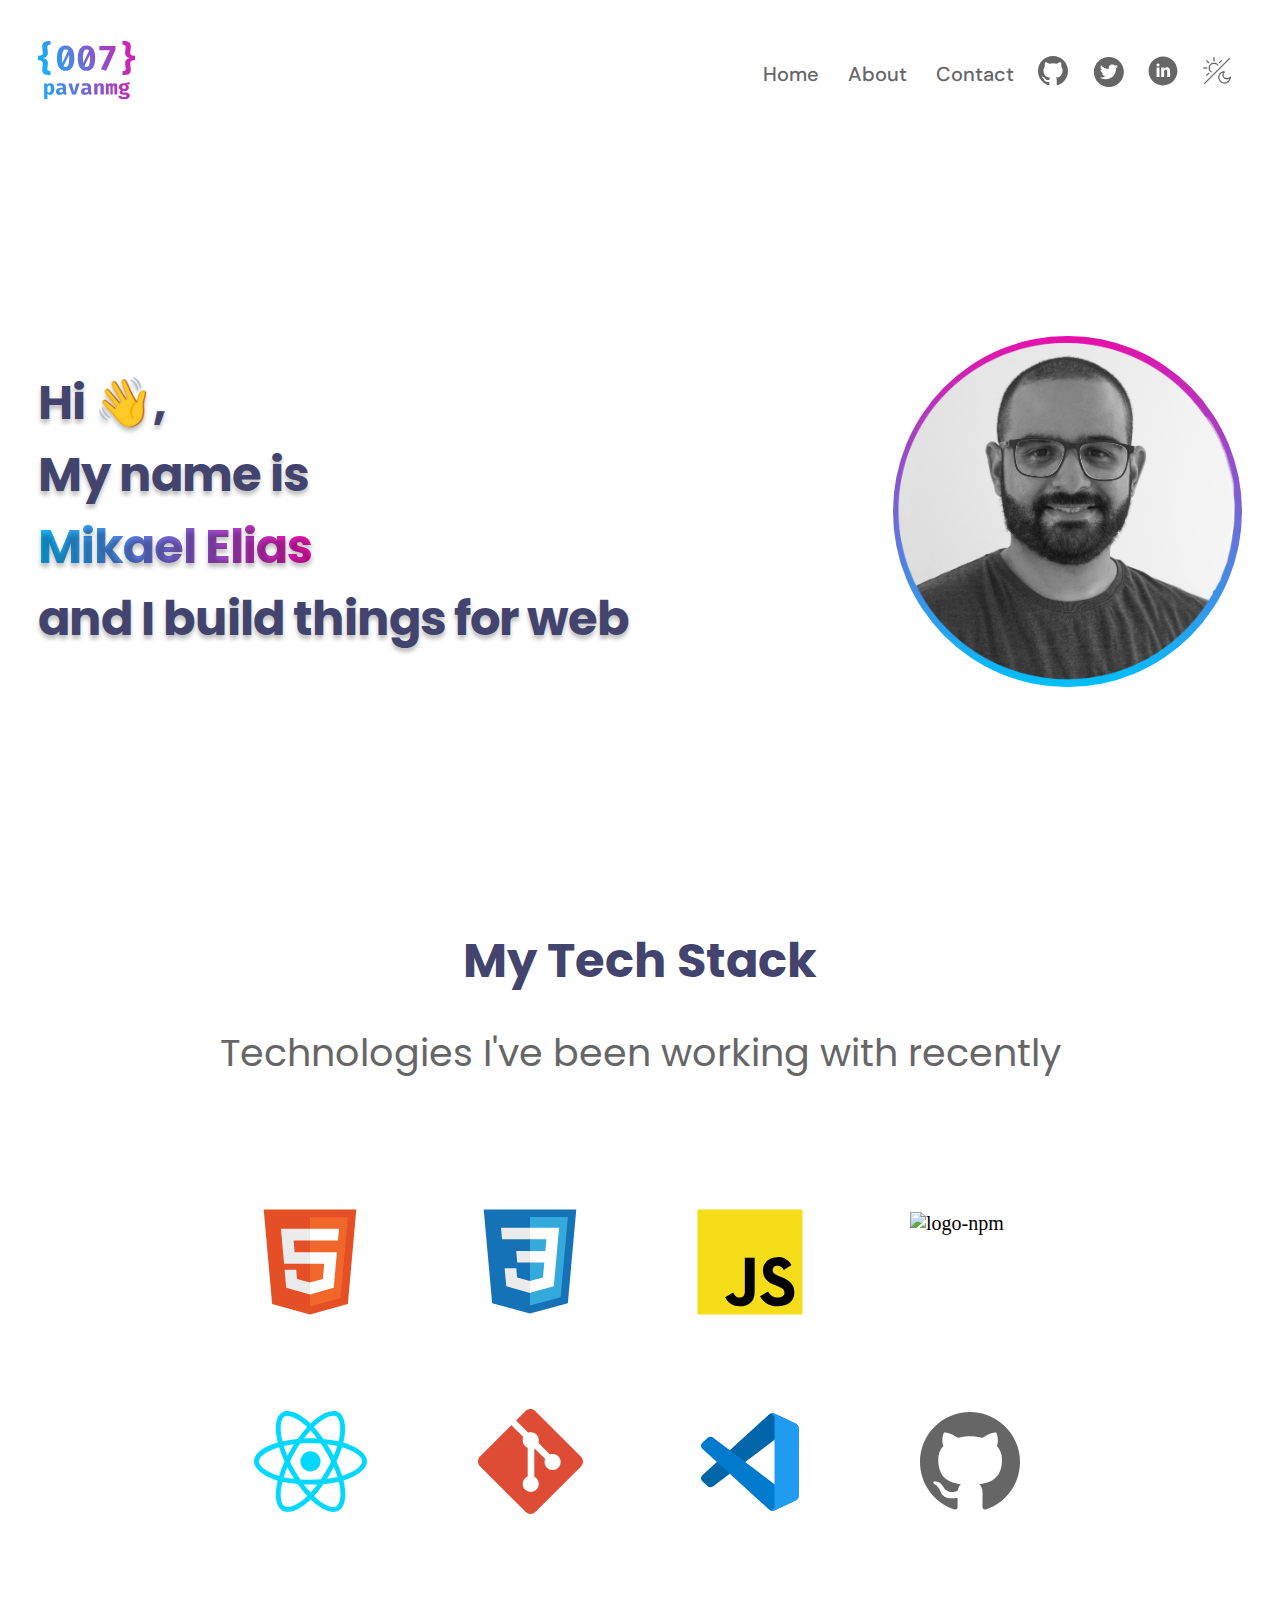
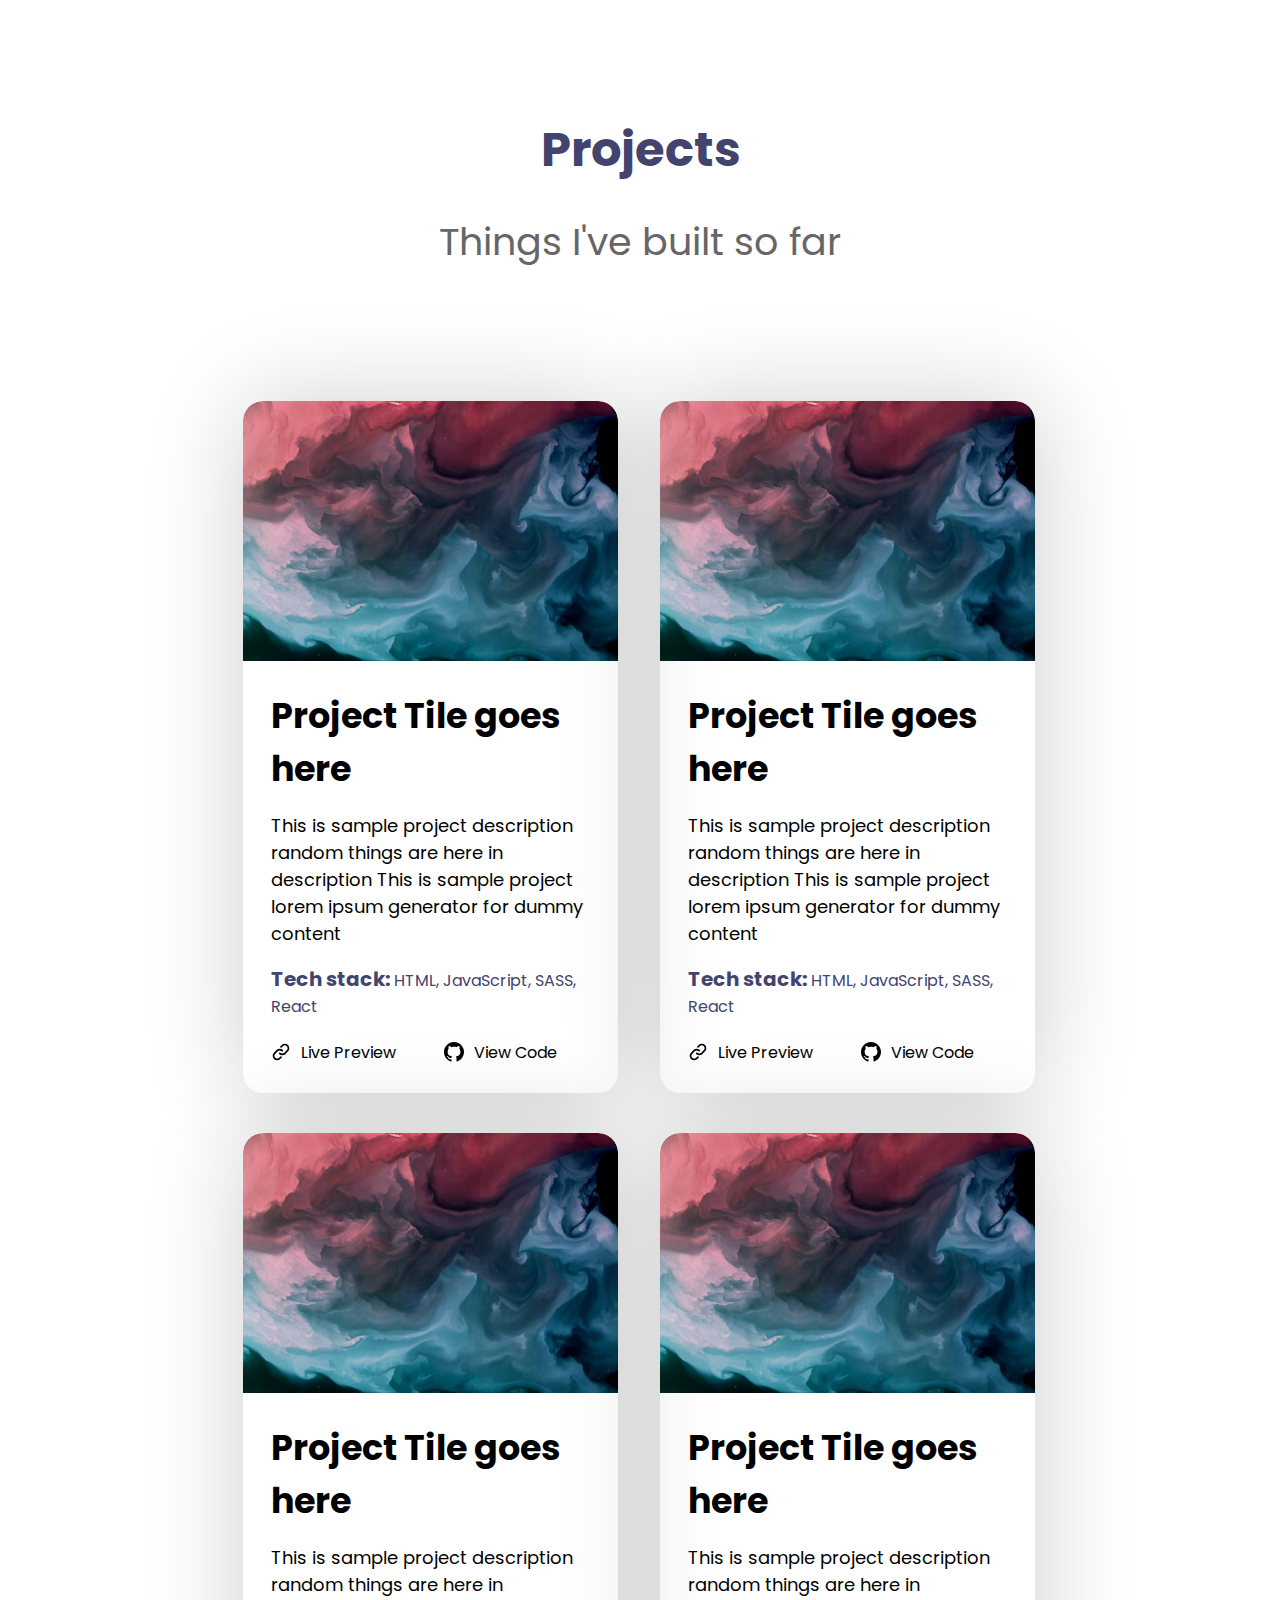
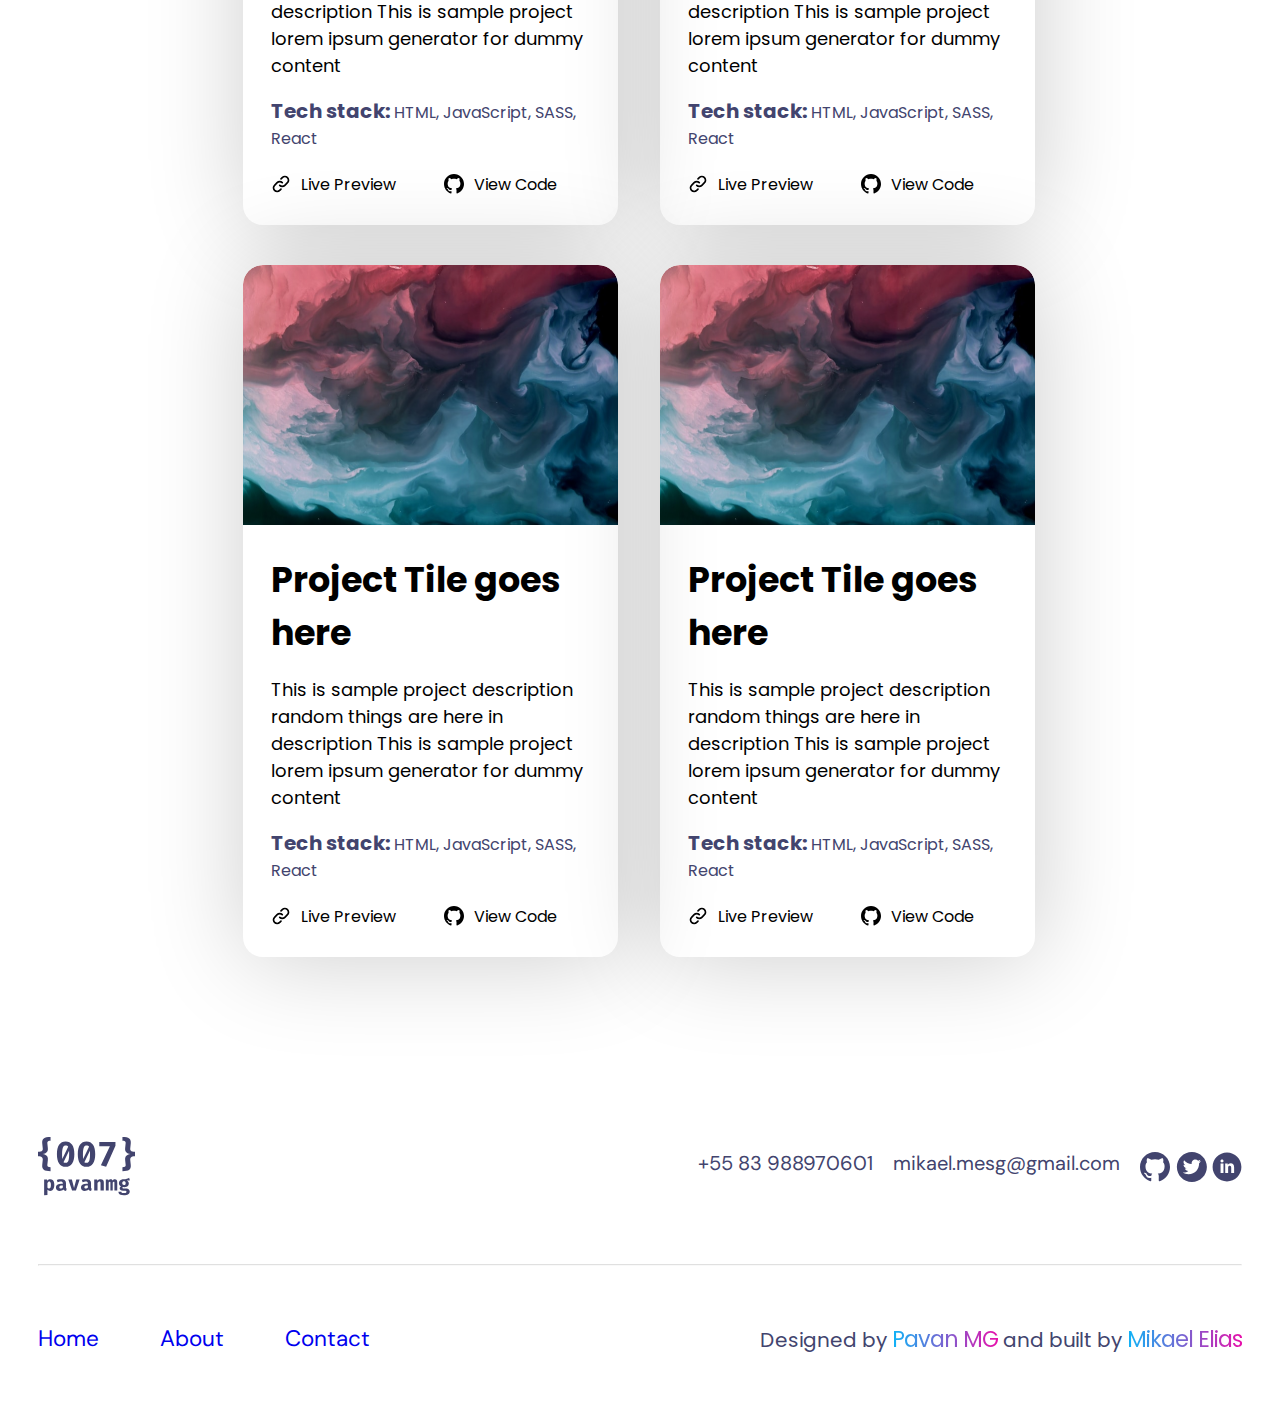
==== index.html @ 8f358ddb "header adjustment - dark mode" ====
<!DOCTYPE html>
<html lang="en">

<head>
    <meta charset="UTF-8">
    <meta name="description"
        content="Explore my personal portfolio of front-end development projects. Discover my work as a developer, including websites and web applications I've created.">
    <meta name="author" content="Mikael Elias">
    <meta name="viewport" content="width=device-width, initial-scale=1" />
    <title>Mikael Elias - Home</title>
    <link rel="stylesheet" href="styles/common.css">
    <link rel="stylesheet" href="styles/index.css">
    <link rel="stylesheet" href="styles/light_dark.css">
    <script src="Js/modal_header.js" defer></script>
    <script src="Js/light_dark.js" defer></script>
</head>

<body>
    <div class="container">
        <header>
            <nav class="navigation">
                <div class="logo-wrap">
                    <a href="index.html"><img src="images/logo 1.svg" class="logo-img" alt="logo"></a>
                </div>

                <div class="navigation-header">
                    <div class="icons-navigation-text">
                        <a class="navigation-link-text" href="index.html">Home</a>
                        <a class="navigation-link-text" href="about.html">About</a>
                        <a class="navigation-link-text" href="contact.html">Contact</a>
                    </div>

                    <a class="navigation-link" href="https://github.com/mikaelelias"><img src="images/Vector.svg"
                            alt="logo-gthub"></a>
                    <a class="navigation-link" href="https://twitter.com/MikaelElias9"><img
                            src="images/ant-design_twitter-circle-filled.svg" alt="logo-twitter"></a>
                    <a class="navigation-link" href="https://www.linkedin.com/in/mikael-elias-64973b218/"><img
                            src="images/entypo-social_linkedin-with-circle.svg" alt="logo-linkedin"></a>

                    <div class="light_dark">
                        <img class="icon-moon" src="images/icons8-dia-e-noite-50 (1).png" alt="icon-dark-mode">
                    </div>

                    <a class="navigation-link-bi-list">
                        <img src="images/icons8-cardápio-50.png" class="bi-bi-list open-icon" alt="icon-mobile">

                        <div class="mobile-icon-menu">
                            <img src="images/icons8-excluir.svg" class="bi-bi-x-lg close-icon" alt="icon-mobile">
                        </div>
                    </a>
                </div>
            </nav>

            <div class="nav-mobile-icons">
                <a class="navigation-link-text-mobile" href="index.html">Home</a>
                <a class="navigation-link-text-mobile" href="about.html">About</a>
                <a class="navigation-link-text-mobile" href="contact.html">Contact</a>
            </div>

        </header>
        <main class="presentation">
            <h1 class="text">Hi 👋, <br> My name is <br><span class="highlight">Mikael Elias</span><br>
                and I build things for web
            </h1>
            <div class="profile-wrap">
                <img src="images/IMG_5362-prt.png" alt="profile picture">
            </div>
        </main>

        <section class="technologies">
            <h2 class="section-title">My Tech Stack</h2>
            <p class="section-description">Technologies I've been working with recently</p>
            <div class="icons-tech">
                <div class="icon-box">
                    <img src="images/vscode-icons_file-type-html.svg" alt="logo-html">
                    <p class="txt-hidden">HTML5</p>
                </div>
                <div class="icon-box">
                    <img src="images/vscode-icons_file-type-css.svg" alt="logo-css">
                    <p class="txt-hidden">CSS3</p>
                </div>
                <div class="icon-box">
                    <img src="images/vscode-icons_file-type-js-official.svg" alt="logo-js">
                    <p class="txt-hidden">JavaScript</p>
                </div>
                <div class="icon-box">
                    <img class="logo-npm" src="https://static-00.iconduck.com/assets.00/npm-icon-512x512-g5yuuomq.png"
                        alt="logo-npm">
                    <p class="txt-hidden">npm</p>
                </div>
                <div class="icon-box">
                    <img src="images/logos_react.svg" alt="logo-react">
                    <p class="txt-hidden">React</p>
                </div>
                <div class="icon-box">
                    <img src="images/logos_git-icon.svg" alt="logogit">
                    <p class="txt-hidden">Git</p>
                </div>
                <div class="icon-box">
                    <img src="images/vscode-icons_file-type-vscode.svg" alt="logo-vscod">
                    <p class="txt-hidden">VS Code</p>
                </div>
                <div class="icon-box">
                    <img src="images/Vector.svg" class="icon_github_toggle" alt="logo-github">
                    <p class="txt-hidden">GitHub</p>
                </div>
            </div>
        </section>

        <section class="projects">
            <h2 class="section-title">Projects</h2>
            <p class="section-description">Things I've built so far</p>

            <div class="wrap-cards">
                <div class="card">
                    <div class="img-wrap">
                    </div>
                    <div class="content">
                        <h3 class="title">Project Tile goes here</h3>
                        <p class="discription">
                            This is sample project description random things are here in description This is sample
                            project
                            lorem ipsum generator for dummy content
                        </p>

                        <p class="tech-stack"><b>Tech stack:</b> HTML, JavaScript, SASS, React</p>

                        <div class="links">
                            <div class="link">
                                <img src="images/akar-icons_link-chain.svg" alt="icon-link" class="link-icon">
                                <span class="link-title">Live Preview</span>
                            </div>

                            <div class="link">
                                <img src="images/akar-icons_github-fill.svg" alt="icon-github" class="link-icon">
                                <span class="link-title">View Code</span>
                            </div>
                        </div>
                    </div>
                </div>

                <div class="card">
                    <div class="img-wrap">

                    </div>
                    <div class="content">
                        <h3 class="title">Project Tile goes here</h3>
                        <p class="discription">
                            This is sample project description random things are here in description This is sample
                            project
                            lorem ipsum generator for dummy content
                        </p>

                        <p class="tech-stack"><b>Tech stack:</b> HTML, JavaScript, SASS, React</p>

                        <div class="links">
                            <div class="link">
                                <img src="images/akar-icons_link-chain.svg" alt="icon-link" class="link-icon">
                                <span class="link-title">Live Preview</span>
                            </div>

                            <div class="link">
                                <img src="images/akar-icons_github-fill.svg" alt="icon-github" class="link-icon">
                                <span class="link-title">View Code</span>
                            </div>
                        </div>
                    </div>
                </div>

                <div class="card">
                    <div class="img-wrap">

                    </div>
                    <div class="content">
                        <h3 class="title">Project Tile goes here</h3>
                        <p class="discription">
                            This is sample project description random things are here in description This is sample
                            project
                            lorem ipsum generator for dummy content
                        </p>

                        <p class="tech-stack"><b>Tech stack:</b> HTML, JavaScript, SASS, React</p>

                        <div class="links">
                            <div class="link">
                                <img src="images/akar-icons_link-chain.svg" alt="icon-link" class="link-icon">
                                <span class="link-title">Live Preview</span>
                            </div>

                            <div class="link">
                                <img src="images/akar-icons_github-fill.svg" alt="icon-github" class="link-icon">
                                <span class="link-title">View Code</span>
                            </div>
                        </div>
                    </div>
                </div>

                <div class="card">
                    <div class="img-wrap">

                    </div>
                    <div class="content">
                        <h3 class="title">Project Tile goes here</h3>
                        <p class="discription">
                            This is sample project description random things are here in description This is sample
                            project
                            lorem ipsum generator for dummy content
                        </p>

                        <p class="tech-stack"><b>Tech stack:</b> HTML, JavaScript, SASS, React</p>

                        <div class="links">
                            <div class="link">
                                <img src="images/akar-icons_link-chain.svg" alt="icon-link" class="link-icon">
                                <span class="link-title">Live Preview</span>
                            </div>

                            <div class="link">
                                <img src="images/akar-icons_github-fill.svg" alt="icon-github" class="link-icon">
                                <span class="link-title">View Code</span>
                            </div>
                        </div>
                    </div>
                </div>

                <div class="card">
                    <div class="img-wrap">

                    </div>
                    <div class="content">
                        <h3 class="title">Project Tile goes here</h3>
                        <p class="discription">
                            This is sample project description random things are here in description This is sample
                            project
                            lorem ipsum generator for dummy content
                        </p>

                        <p class="tech-stack"><b>Tech stack:</b> HTML, JavaScript, SASS, React</p>

                        <div class="links">
                            <div class="link">
                                <img src="images/akar-icons_link-chain.svg" alt="icon-link" class="link-icon">
                                <span class="link-title">Live Preview</span>
                            </div>

                            <div class="link">
                                <img src="images/akar-icons_github-fill.svg" alt="icon-github" class="link-icon">
                                <span class="link-title">View Code</span>
                            </div>
                        </div>
                    </div>
                </div>

                <div class="card">
                    <div class="img-wrap">

                    </div>
                    <div class="content">
                        <h3 class="title">Project Tile goes here</h3>
                        <p class="discription">
                            This is sample project description random things are here in description This is sample
                            project
                            lorem ipsum generator for dummy content
                        </p>

                        <p class="tech-stack"><b>Tech stack:</b> HTML, JavaScript, SASS, React</p>

                        <div class="links">
                            <div class="link">
                                <img src="images/akar-icons_link-chain.svg" alt="icon-link" class="link-icon">
                                <span class="link-title">Live Preview</span>
                            </div>

                            <div class="link">
                                <img src="images/akar-icons_github-fill.svg" alt="icon-github" class="link-icon">
                                <span class="link-title">View Code</span>
                            </div>
                        </div>
                    </div>
                </div>
            </div>
        </section>

        <footer class="information-footer">

            <div class="contacts-footer">
                <div class="logo-footer">
                    <a href="index.html"><img src="images/logo 1 (2).svg" alt="logo"></a>
                </div>

                <div class="content-footer">
                    <div class="text-information-footer">
                        <p class="text-footer">+55 83 988970601</p>
                        <p class="text-footer">mikael.mesg@gmail.com</p>
                    </div>

                    <div class="icon-information-footer">
                        <a class="icon-footer" href="https://github.com/mikaelelias"><img src="images/Vector (2).svg"
                                alt="logo-gthub"></a>
                        <a class="icon-footer" href="https://twitter.com/MikaelElias9"><img
                                src="images/ant-design_twitter-circle-filled (1).svg" alt="logo-twitter"></a>
                        <a class="icon-footer" href="https://www.linkedin.com/in/mikael-elias-64973b218/"><img
                                src="images/entypo-social_linkedin-with-circle (1).svg" alt="logo-linkedin"></a>
                    </div>
                </div>
            </div>

            <div class="separator">
                <hr>
            </div>

            <div class="navigation-footer">
                <nav class="navigation-end">
                    <a class="link-footer" href="index.html">Home</a>
                    <a class="link-footer" href="about.html">About</a>
                    <a class="link-footer" href="contact.html">Contact</a>
                </nav>

                <div class="copyright">
                    <p>Designed by <a href="https://github.com/pavanmg007" class="highlight-footer" href=>Pavan MG</a>
                        and built by <span class="highlight-footer">Mikael Elias</span></p>
                </div>
            </div>
        </footer>
</body>

</html>
---- styles/common.css ----
@import url('https://fonts.googleapis.com/css2?family=Poppins:wght@300;400;700&display=swap');

@import url('https://fonts.googleapis.com/css2?family=DM+Sans:opsz,wght@9..40,300;9..40,400;9..40,500;9..40,700&display=swap');

* {
    margin: 0;
    padding: 0;
    box-sizing: border-box;
    font-size: 20px;
}

body {
    display: flex;
    justify-content: center;
    width: 100vw;
    overflow-x: hidden;
}

.container {
    width: 100%;
    max-width: 1204px;
    padding: 0 20px;
    box-sizing: content-box;
    margin: 0 auto;
}

.navigation {
    display: flex;
    align-items: center;
    justify-content: space-between;
    margin-bottom: 230px;
    font-family: DM Sans, Arial, Helvetica, sans-serif;
    font-size: 1.25rem;
    font-style: normal;
    font-weight: 500;
    line-height: 26px;
}

.nav-mobile-icons {
    display: flex;
    flex-direction: column;
    align-items: center;
    text-decoration: none;
    font-family: DM Sans, Arial, Helvetica, sans-serif;
    font-size: 1.25rem;
    font-style: normal;
    font-weight: 500;
    line-height: 26px;
    margin-top: -130px;
    background: #FFF;
    box-shadow: 0px 3px 5px 0px rgba(0, 0, 0, 0.2);
    width: 20%;
    margin-left: 79%;
    padding: 10px 17px;
    display: none;    
    box-sizing: content-box;
    border-radius: 10px 0 0 10px;
}

.navigation-link-text-mobile {
    text-decoration: none;
    color: black;
}

.close-icon {
    display: none;
    width: 30px;
    height: 30px;
}

.logo-wrap .logo-img {
    width: 97px;
    height: 59px;
    margin-top: 41px;
}

.navigation-header {
    display: flex;
    align-items: center;
    margin-top: 41px;
}

.navigation-header .navigation-link-text,
.navigation-link {
    margin-right: 24px;
    text-decoration: none;
    color: #666;
    text-align: center;
    font-family: DM Sans, Arial, Helvetica, sans-serif;
    font-size: 1rem;
    font-style: normal;
    font-weight: 500;
    line-height: 26px;
}

.navigation-link-bi-list {
    display: none;
}

.information-footer {
    display: flex;
    flex-direction: column;
    justify-content: space-between;
    color: #42446E;
    font-family: DM Sans, Arial, Helvetica, sans-serif;
    font-size: 1.12rem;
    font-style: normal;
    font-weight: 400;
    margin-top: 180px;
}

.information-footer .contacts-footer {
    display: flex;
    margin-bottom: 62px;
    justify-content: space-between;
    align-items: center;
}

.information-footer .content-footer {
    display: flex;
    gap: 20px;
}

.text-information-footer {
    display: flex;
    gap: 20px;
}

.information-footer .navigation-footer {
    display: flex;
    justify-content: space-between;
    align-items: center;
    margin-bottom: 60px;
}

.information-footer .link-footer {
    font-family: DM Sans, Arial, Helvetica, sans-serif;
    font-size: 1.12rem;
    font-style: normal;
    font-weight: 400;
    text-decoration: none;
    margin-right: 56px;
}

.information-footer .separator {
    stroke-width: 2px;
    stroke: #666;
    opacity: 0.3;
    margin-bottom: 56px;
}

.information-footer .copyright {
    font-family: Poppins, Arial, Helvetica, sans-serif;
    font-size: 1.12rem;
    font-style: normal;
    font-weight: 400;
    cursor: pointer;
}

.information-footer .highlight-footer {
    background: linear-gradient(90deg, #13B0F5 2.60%, #E70FAA 100%);
    background-clip: text;
    -webkit-background-clip: text;
    -webkit-text-fill-color: transparent;
    font-size: 1.12rem;
    font-style: normal;
    letter-spacing: -1px;
}

@media (max-width: 900px) {
    .contacts-footer {
        flex-direction: column;
        align-items: center;
    }

    .logo-footer {
        display: none;
    }
}

@media (max-width: 906px) {
    .navigation-footer {
        flex-direction: column;
    }
}

@media (max-width: 692px) {
    .content-footer {
        flex-direction: column;
        align-items: center;
    }

    .text-information-footer {
        display: flex;
        align-items: center;
    }

}

@media (max-width: 640px) {
    .navigation {
        justify-content: space-between;
        margin-bottom: 136px;
    }

    .navigation-link-text {
        display: none;
    }

    .navigation-link-bi-list {
        display: block;
    }

    .profile-wrap {
        margin-bottom: 69px;
    }

    .technologies {
        margin-top: 320px;
    }

    .text-information-footer {
        flex-direction: column;
        margin-bottom: 6%;
    }

    .open-icon {
        width: 30px;
    }

    .icon-moon {
        margin-right: 20px
    }
}

@media (max-width: 575px) {
    .container {
        max-width: 90%;
    }
}

@media (max-width: 400px) {
    .navigation-link {
        width: 18px;
    }
}

@media (max-width: 432px) {
    .navigation {
        position: fixed;
        padding: 10px;
        top: 0;
        left: 0;
        right: 0;
        justify-content: space-between;
        background: #fdfafc;
        box-shadow: 0px 3px 5px 0px rgba(0, 0, 0, 0.2);
        z-index: 2;
        width: 100%;
    }

    .container {
        padding-top: 80px;
    }

    .presentation {
        margin-top: 90px;
    }

    .navigation-end {
        display: none;
    }

    .nav-mobile-icons {
        margin-top: 58px;
    }   
}

@media (max-width: 432px) {
    .nav-mobile-icons {
        margin-left: 75%;
    }   
    
    .navigation {
        margin-top: -25px;
    }
}
---- styles/index.css ----
.presentation {
    display: flex;
    justify-content: space-between;
    align-items: center;
    width: 100%;
    font-family: 'Poppins', sans-serif, Arial, Helvetica, sans-serif;
    margin-bottom: 250px;
}

.text {
    font-family: Poppins, Arial, Helvetica, sans-serif;
    font-size: 2.4rem;
    font-style: normal;
    font-weight: 700;
    letter-spacing: -1px;
    color: #42446E;
    text-shadow: 0px 4px 4px rgba(0, 0, 0, 0.25);
}

.highlight {
    background: linear-gradient(90deg, #13B0F5 2.60%, #E70FAA 100%);
    background-clip: text;
    -webkit-background-clip: text;
    -webkit-text-fill-color: transparent;
    font-size: 2.4rem;
    font-style: normal;
    letter-spacing: -1px;
    text-shadow: 0px 4px 4px rgba(0, 0, 0, 0.25);
}

.profile-wrap {
    background: linear-gradient(#E70FAA, #00C0FD);
    border-radius: 50%;
    padding: 1px 2px 0px 1px;
    min-width: 349px;
    overflow: hidden;
    width: 249px;
}

.presentation img {
    width: 349px;
    filter: grayscale(1);
    cursor: pointer;
    position: relative;
    top: 6px;
    overflow: hidden;
    width: 100%
}

.technologies {
    display: flex;
    flex-direction: column;
    align-items: center;
    justify-content: center;
    margin-bottom: 214px;
}

.section-title {
    color: #42446E;
    text-align: center;
    font-family: Poppins, Arial, Helvetica, sans-serif;
    font-size: 2.4rem;
    font-style: normal;
    font-weight: 700;
    line-height: 2.4rem;
    margin-bottom: 49px;
}

.section-description {
    color:#666;
    text-align: center;
    font-family: Poppins, Arial, Helvetica, sans-serif;
    font-size: 1.9rem;
    font-style: normal;
    font-weight: 400;
    line-height: 1.9rem;
    margin-bottom: 140px;
}

.icons-tech {
    display: grid;
    grid-template-columns: repeat(4, 1fr);
    gap: 100px;
}

.logo-npm {
    width: 120px;
    height: 119px;
}

.icon-box {
    display: flex;
    flex-direction: column;
    align-items: center;
    justify-content: center;
    cursor: pointer;
    max-width: 120px;
    height: 100px;
}

.txt-hidden {
    display: none;
    color: #42446E;
    text-align: center;
    font-family: Poppins, Arial, Helvetica, sans-serif;
    font-size: 1.25rem;
    opacity: 1;
    transition: opacity 0.3s ease;
}

.icon_github_toggle {
    width: 100px;
}

.icon-box:hover .txt-hidden {
    display: block;
    opacity: 0.7;
}

.projects .wrap-cards {
    display: grid;
    grid-template-columns: repeat(3, 1fr);
    gap: 40px;
    margin-bottom: 225px;
}

.projects .card {
    width: 375px;
    border-radius: 20px;
    overflow: hidden;
    box-shadow: 2px 2px 100px 0px rgba(0, 0, 0, 0.20);
    font-family: Poppins, Arial, Helvetica, sans-serif;
}

.projects .content {
    padding: 28px;
}

.projects .title,
.projects .discription {
    margin-bottom: 17px;
}

.projects .title {
    font-size: 1.75rem;
}

.projects .discription {
    font-size: 0.9rem;
}

.projects .tech-stack {
    color: #42446E;
    font-size: 0.8rem;
    margin-bottom: 21px;
}

.projects .img-wrap {
    width: 100%;
    height: 260px;
    background-image: url(../images/rectangle_4.png);
    background-repeat: no-repeat;
}

.projects .links {
    display: flex;
}
.projects .links .link-title {
    font-size: 0.8rem;
}

.projects .link {
    display: flex;
    align-items: center;
}

.projects .link:first-child {
    margin-right: 48px;
}

.projects .link-icon {
    width: 20px;
    margin-right: 10px;
}

@media (max-width: 1313px) {
    .projects .wrap-cards {
        grid-template-columns: repeat(2, 1fr);
        width: 795px;
        margin: 0 auto;
    }
}

@media (max-width: 890px) {
    .projects .wrap-cards {
        grid-template-columns: repeat(1, 1fr);
        width: 375px;
    }
}

@media (max-width: 720px) {
    .txt-hidden {
        display: block;
        opacity: 1;
        margin-top: 10px;
    }
}

@media (max-width: 768px) {
    .presentation {
        flex-direction: column-reverse;
    }

    .presentation .profile-wrap {
        width: 60vw;
    }

    .icons-tech {
        grid-template-columns: repeat(3, 1fr);
    }

    .projects .wrap-cards {
        justify-content: space-around;
    }

    .information-footer {
        font-size: 0.87rem;
    }
}

@media (max-width: 575px) {  
    .icons-tech {
        grid-template-columns: repeat(2, 1fr);
    }
}

@media (max-width: 532px) {
    .copyright {
        flex-wrap: nowrap;
    }
}

@media (max-width: 432px) {
    .navigation-end {
        display: none;
    }

    .wrap-cards {
        max-width: 100%;
    }

    .presentation {
        margin-bottom: 5px;
    }
}
---- styles/light_dark.css ----
.icon-moon {
    width: 30px;
    cursor: pointer;
    margin-right: 10px;
}

.btn_toggle {
    display: flex;
    align-items: flex-end;
    justify-content: center;
}

.light_dark.dark {
    background-color: aliceblue;
}

body.dark {
    background-color:  #191919;
    transition: 0.5s;
}

body.dark .navigation,
body.dark .nav-mobile-icons {
    background: #191919;
    transition: 0.5s;
}

body.dark .content,
body.dark .tech-stack {
    color: #cccccc;
}

body.dark .technologies .txt-hidden {
    color: #cccccc;
}

body.dark footer,
body.dark .link-footer,
body.dark h1 {
    color: #cccccc;
}

body.dark .section-title {
    color: #cccccc;
}

body.dark .navigation-link-text,
body.dark .section-description,
body.dark .navigation-link-text-mobile {
    color: #a7a7a7;
    background-color:  #191919;
}
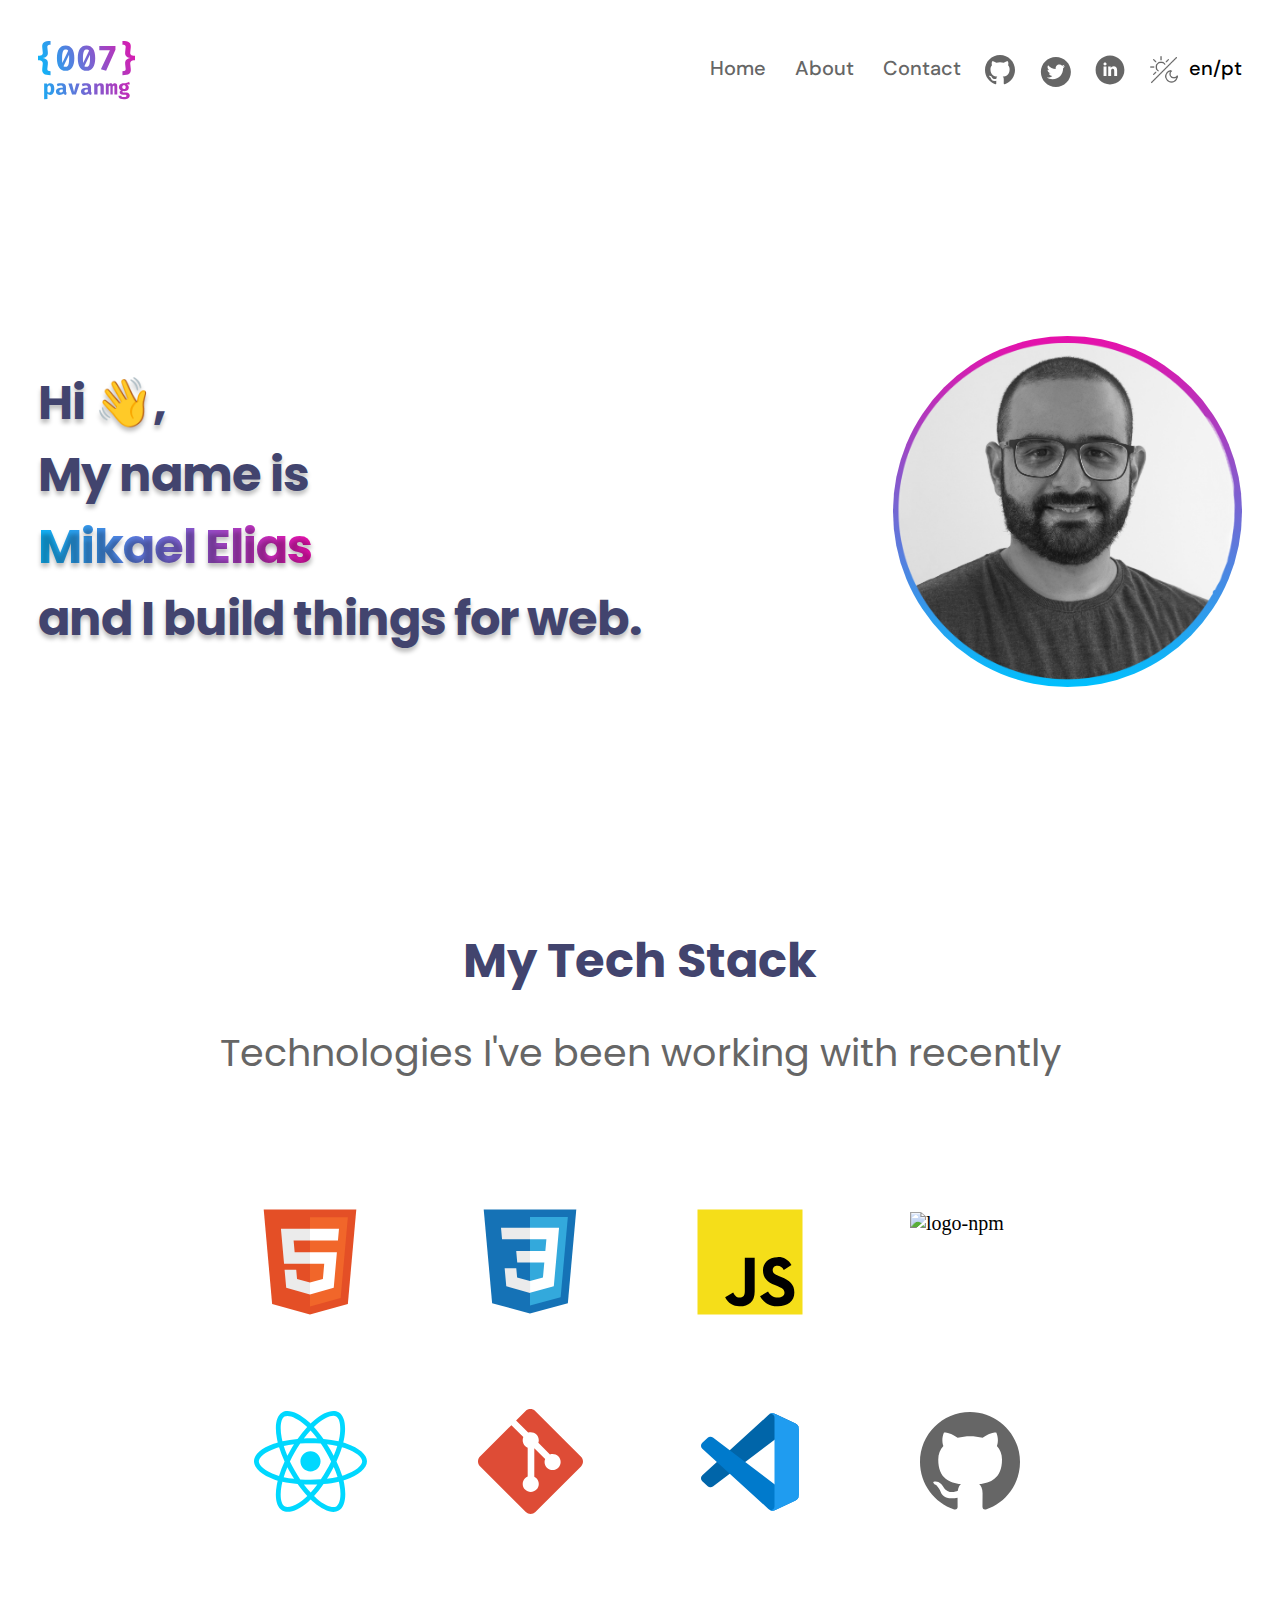
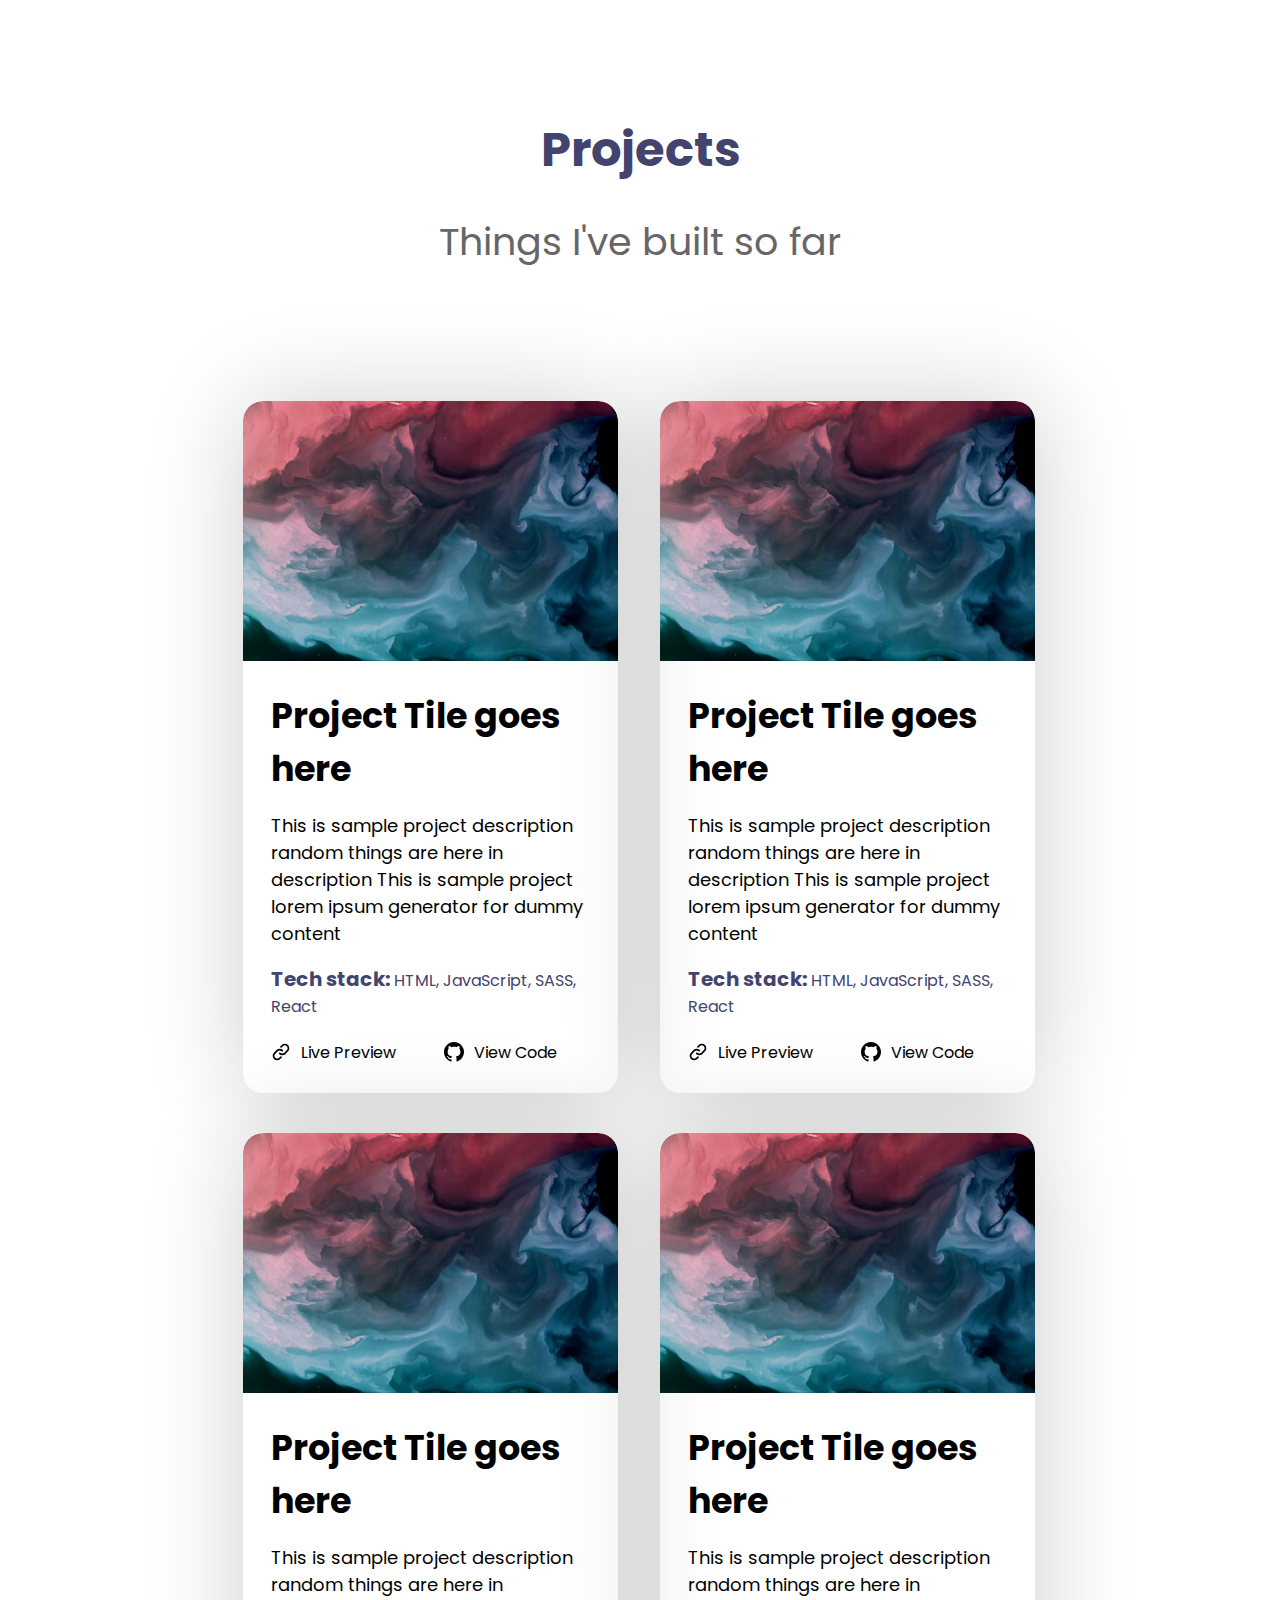
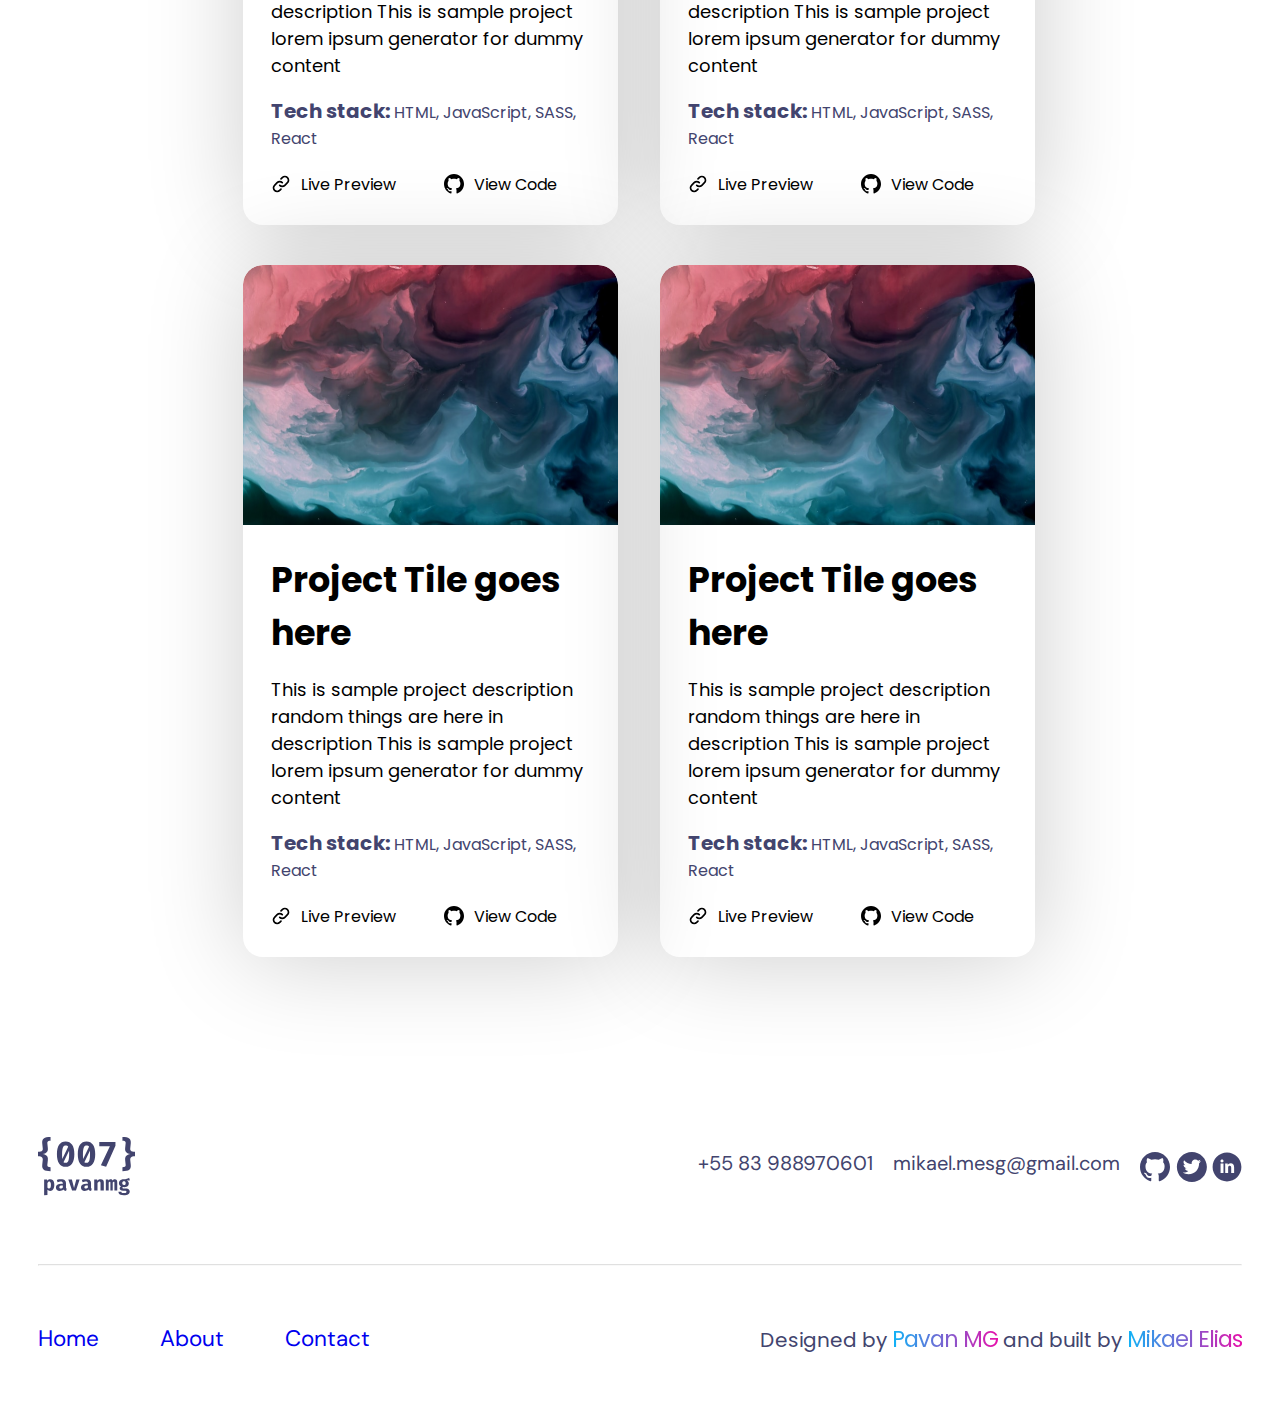
==== commit f2239c08: "application of the first part of the translator" ====
--- a/index.html
+++ b/index.html
@@ -13,6 +13,7 @@
     <link rel="stylesheet" href="styles/light_dark.css">
     <script src="Js/modal_header.js" defer></script>
     <script src="Js/light_dark.js" defer></script>
+    <script src="Js/translations.js" defer></script>
 </head>
 
 <body>
@@ -25,9 +26,9 @@
 
                 <div class="navigation-header">
                     <div class="icons-navigation-text">
-                        <a class="navigation-link-text" href="index.html">Home</a>
-                        <a class="navigation-link-text" href="about.html">About</a>
-                        <a class="navigation-link-text" href="contact.html">Contact</a>
+                        <a class="navigation-link-text" href="index.html" data-translation-key="menuItem1">Home</a>
+                        <a class="navigation-link-text" href="about.html" data-translation-key="menuItem2">About</a>
+                        <a class="navigation-link-text" href="contact.html" data-translation-key="menuItem3">Contact</a>
                     </div>
 
                     <a class="navigation-link" href="https://github.com/mikaelelias"><img src="images/Vector.svg"
@@ -43,11 +44,12 @@
 
                     <a class="navigation-link-bi-list">
                         <img src="images/icons8-cardápio-50.png" class="bi-bi-list open-icon" alt="icon-mobile">
-
+                    
                         <div class="mobile-icon-menu">
                             <img src="images/icons8-excluir.svg" class="bi-bi-x-lg close-icon" alt="icon-mobile">
                         </div>
                     </a>
+                    <span class="language-button">en/pt</span>
                 </div>
             </nav>
 
@@ -56,10 +58,10 @@
                 <a class="navigation-link-text-mobile" href="about.html">About</a>
                 <a class="navigation-link-text-mobile" href="contact.html">Contact</a>
             </div>
-
         </header>
+
         <main class="presentation">
-            <h1 class="text">Hi 👋, <br> My name is <br><span class="highlight">Mikael Elias</span><br>
+            <h1 class="text" data-translation-key="title">Hi 👋, <br> My name is <br><span class="highlight">Mikael Elias</span><br>
                 and I build things for web
             </h1>
             <div class="profile-wrap">
--- a/styles/common.css
+++ b/styles/common.css
@@ -76,7 +76,7 @@
 
 .navigation-header {
     display: flex;
-    align-items: center;
+    align-items: flex-start;
     margin-top: 41px;
 }
 
@@ -165,6 +165,13 @@
     font-size: 1.12rem;
     font-style: normal;
     letter-spacing: -1px;
+}
+
+.language-button{
+    cursor: pointer;
+}
+.language-button:hover  {
+    opacity: 0.5;
 }
 
 @media (max-width: 900px) {
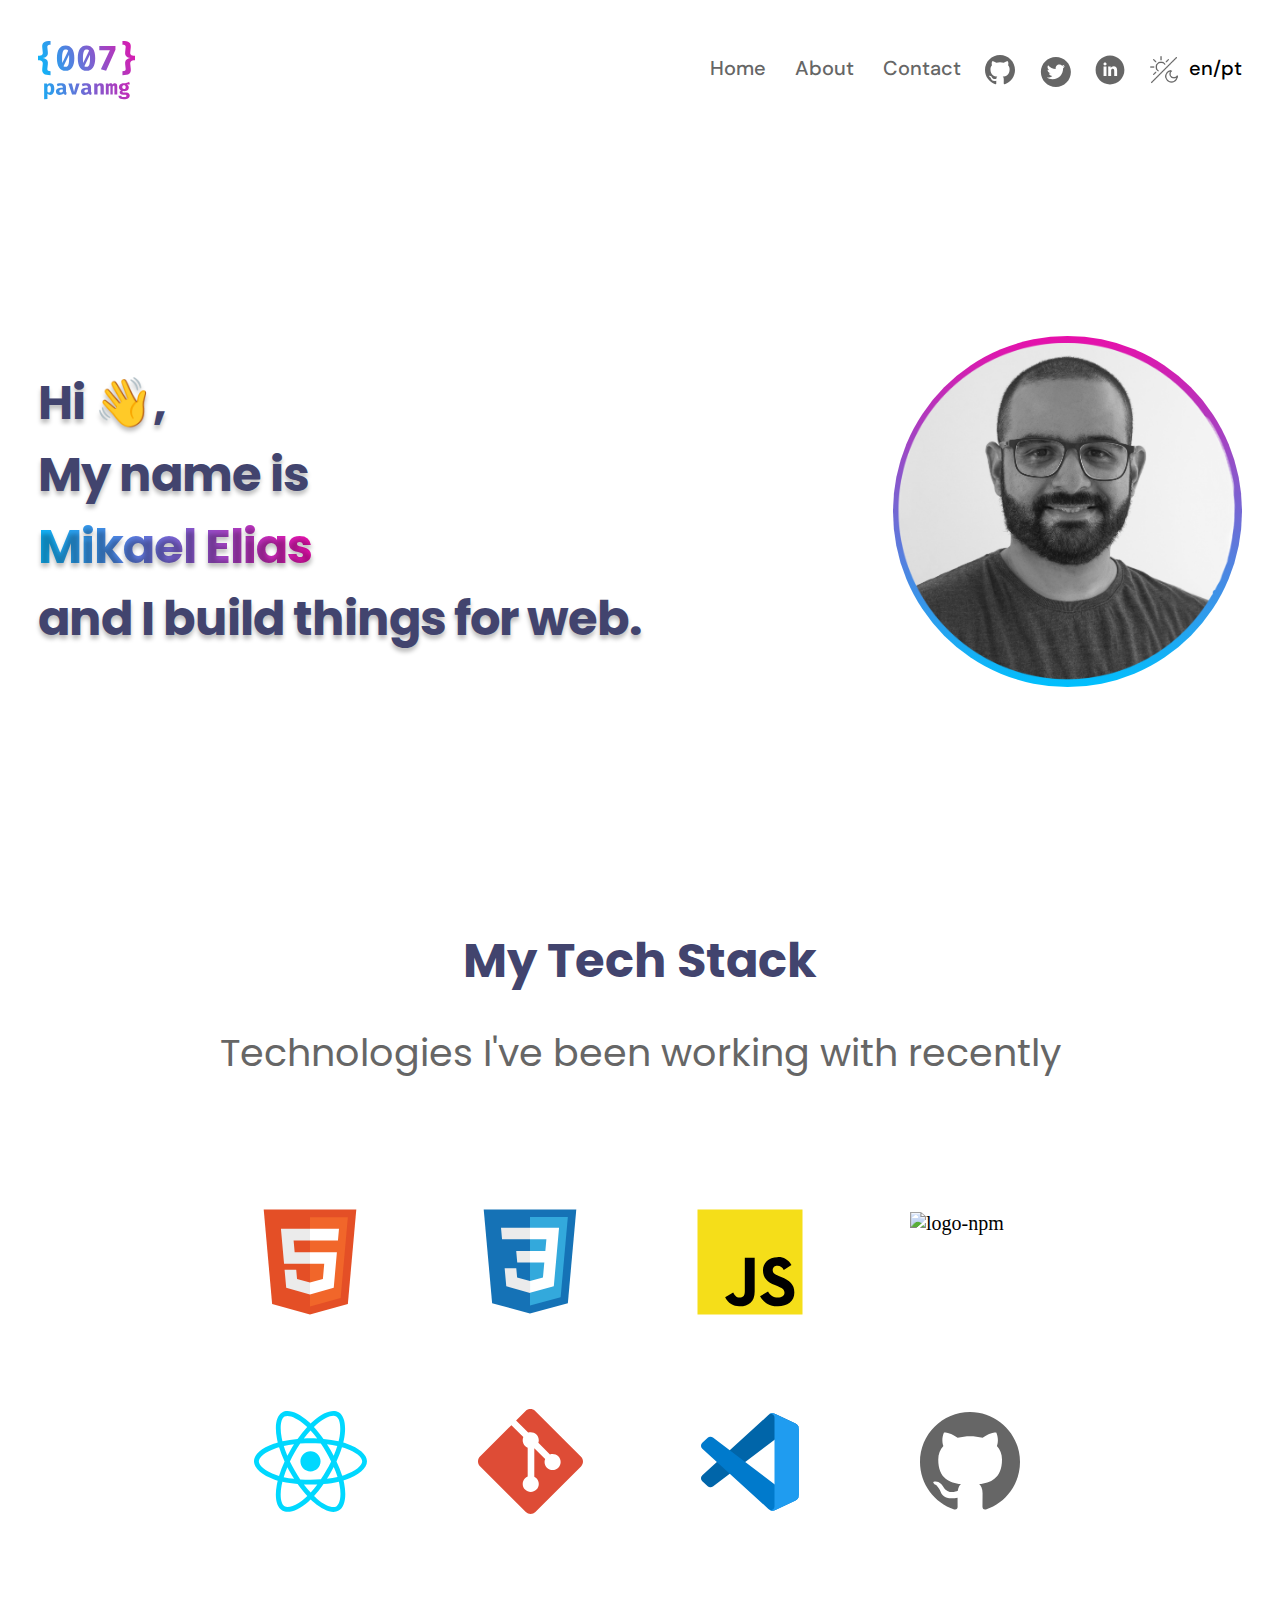
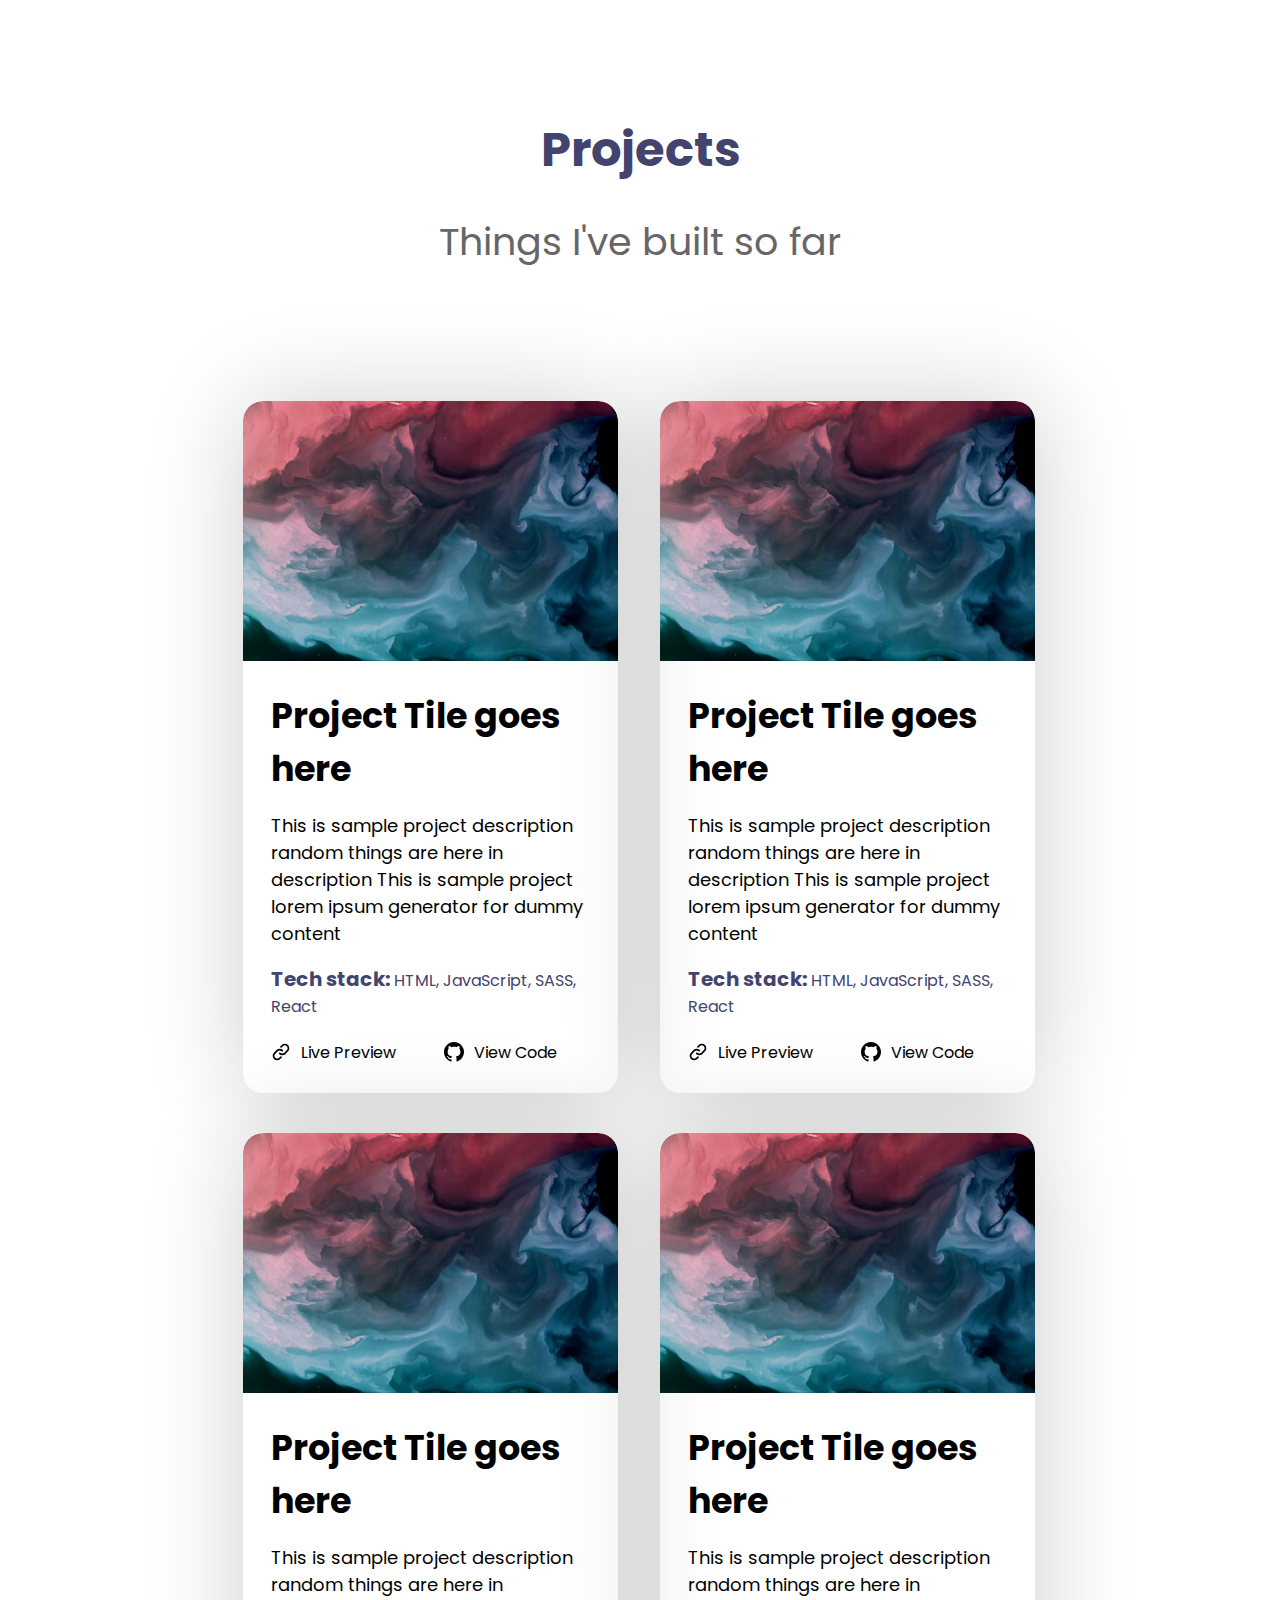
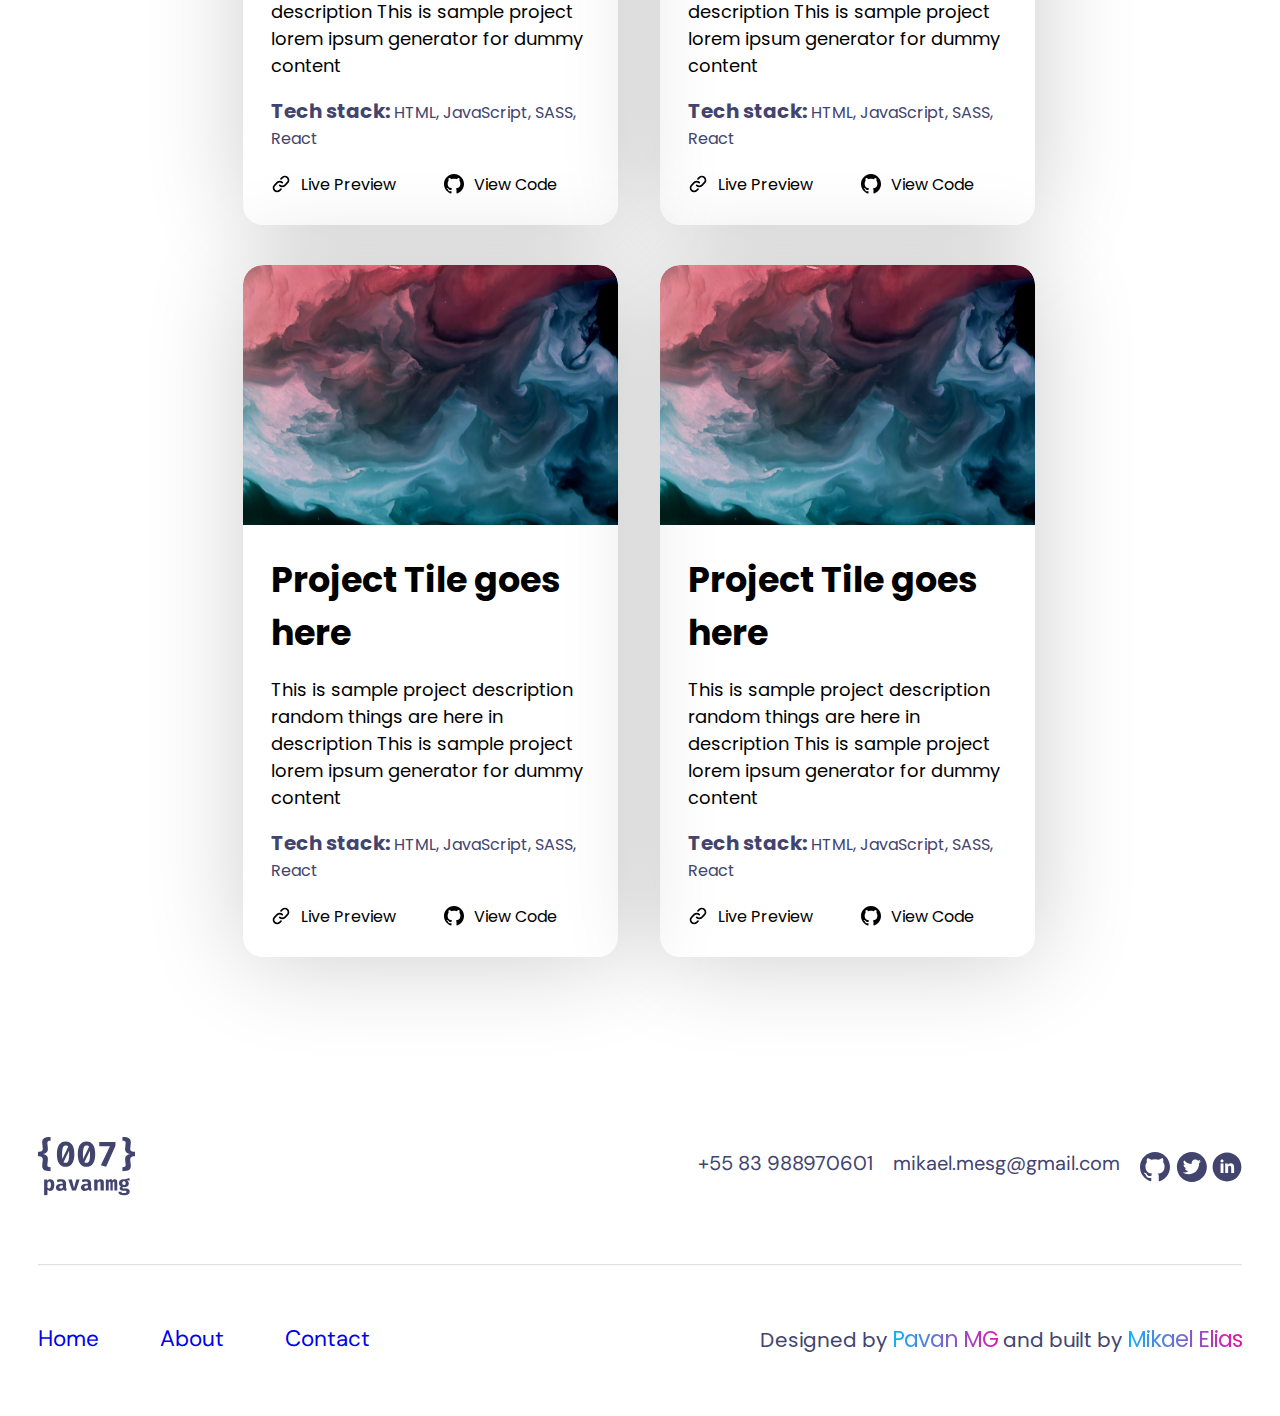
==== commit 8400575c: "progress in translate" ====
--- a/index.html
+++ b/index.html
@@ -70,8 +70,8 @@
         </main>
 
         <section class="technologies">
-            <h2 class="section-title">My Tech Stack</h2>
-            <p class="section-description">Technologies I've been working with recently</p>
+            <h2 class="section-title" data-translation-key="titleTechnologies">My Tech Stack</h2>
+            <p class="section-description" data-translation-key="descriptionTechnologies">Technologies I've been working with recently</p>
             <div class="icons-tech">
                 <div class="icon-box">
                     <img src="images/vscode-icons_file-type-html.svg" alt="logo-html">
@@ -110,22 +110,22 @@
         </section>
 
         <section class="projects">
-            <h2 class="section-title">Projects</h2>
-            <p class="section-description">Things I've built so far</p>
+            <h2 class="section-title" data-translation-key="sectionTitleProjects">Projects</h2>
+            <p class="section-description" data-translation-key="sectionDescriptionProjects">Things I've built so far</p>
 
             <div class="wrap-cards">
                 <div class="card">
                     <div class="img-wrap">
                     </div>
                     <div class="content">
-                        <h3 class="title">Project Tile goes here</h3>
-                        <p class="discription">
-                            This is sample project description random things are here in description This is sample
-                            project
-                            lorem ipsum generator for dummy content
-                        </p>
-
-                        <p class="tech-stack"><b>Tech stack:</b> HTML, JavaScript, SASS, React</p>
+                        <h3 class="title" data-translation-key="cardProjectTitle">Project Tile goes here</h3>
+                        <p class="discription" data-translation-key="cardProjectTitleDescription">
+                            This is sample project description random things are here in description This is sample
+                            project
+                            lorem ipsum generator for dummy content
+                        </p>
+
+                        <p class="tech-stack" data-translation-key="techStack"><b>Tech stack:</b> HTML, JavaScript, SASS, React</p>
 
                         <div class="links">
                             <div class="link">
@@ -313,14 +313,13 @@
 
             <div class="navigation-footer">
                 <nav class="navigation-end">
-                    <a class="link-footer" href="index.html">Home</a>
-                    <a class="link-footer" href="about.html">About</a>
-                    <a class="link-footer" href="contact.html">Contact</a>
+                    <a class="link-footer" href="index.html" data-translation-key="menuItem1Footer">Home</a>
+                    <a class="link-footer" href="about.html" data-translation-key="menuItem2Footer">About</a>
+                    <a class="link-footer" href="contact.html" data-translation-key="menuItem3Footer">Contact</a>
                 </nav>
 
                 <div class="copyright">
-                    <p>Designed by <a href="https://github.com/pavanmg007" class="highlight-footer" href=>Pavan MG</a>
-                        and built by <span class="highlight-footer">Mikael Elias</span></p>
+                    <p>Designed by <a href="https://github.com/pavanmg007" class="highlight-footer" data-translation-key="copyright" href=>Pavan MG </a> and built by <span class="highlight-footer">Mikael Elias</span></p>
                 </div>
             </div>
         </footer>
--- a/styles/common.css
+++ b/styles/common.css
@@ -204,7 +204,7 @@
 
 }
 
-@media (max-width: 640px) {
+@media (max-width: 673px) {
     .navigation {
         justify-content: space-between;
         margin-bottom: 136px;
@@ -215,6 +215,7 @@
     }
 
     .navigation-link-bi-list {
+        margin-right: 10px;
         display: block;
     }
 
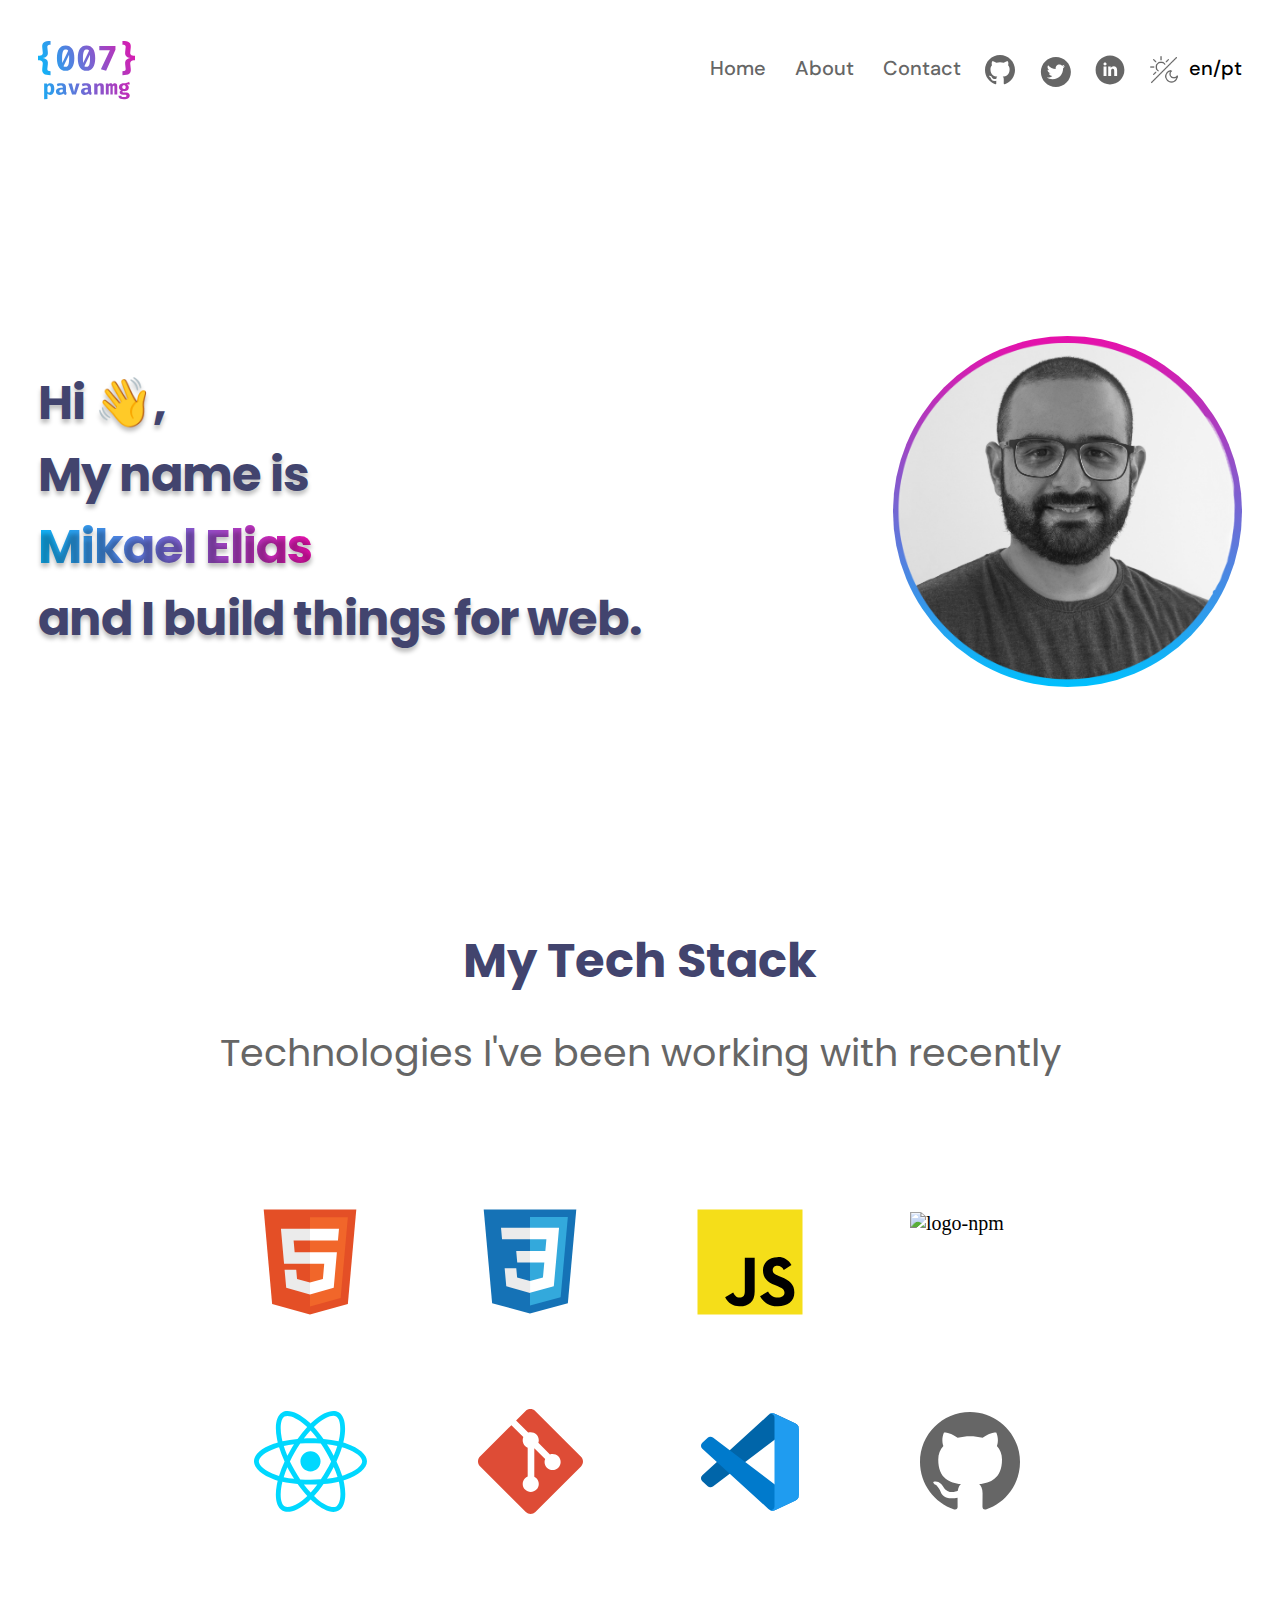
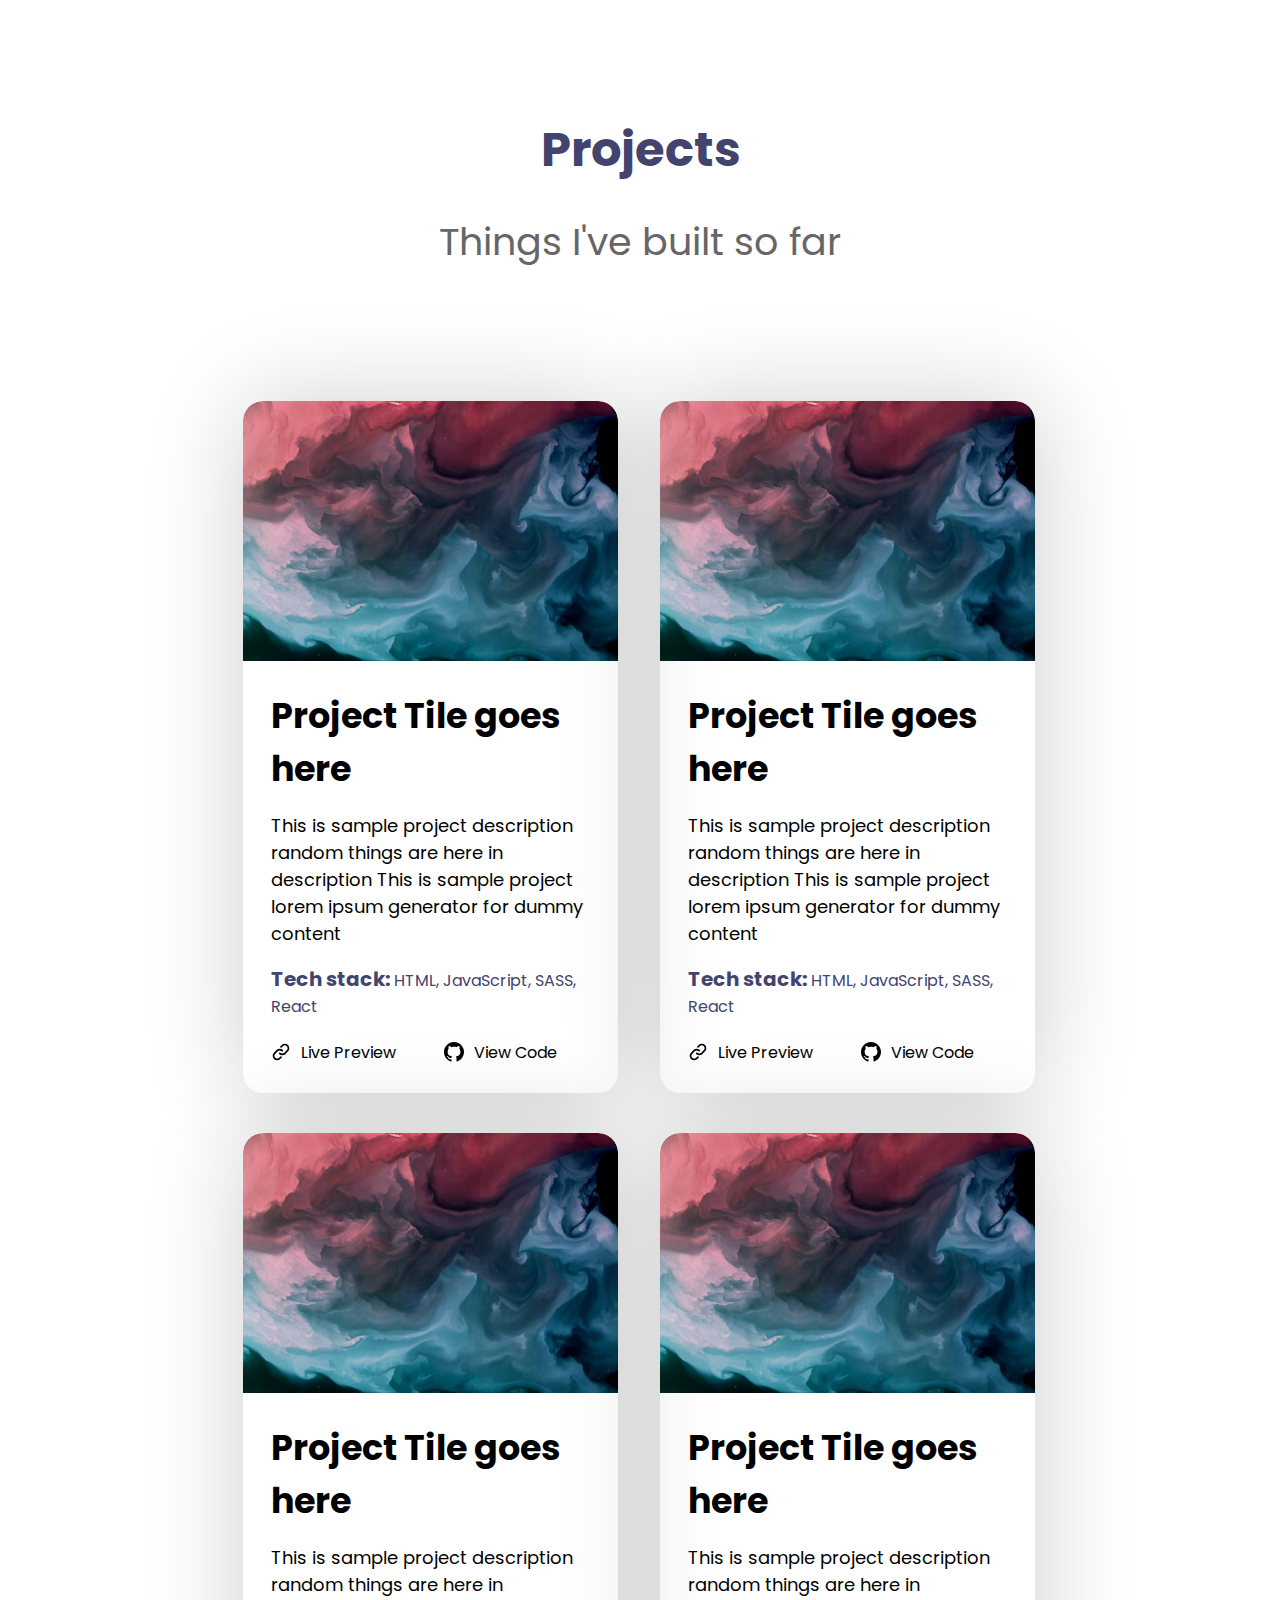
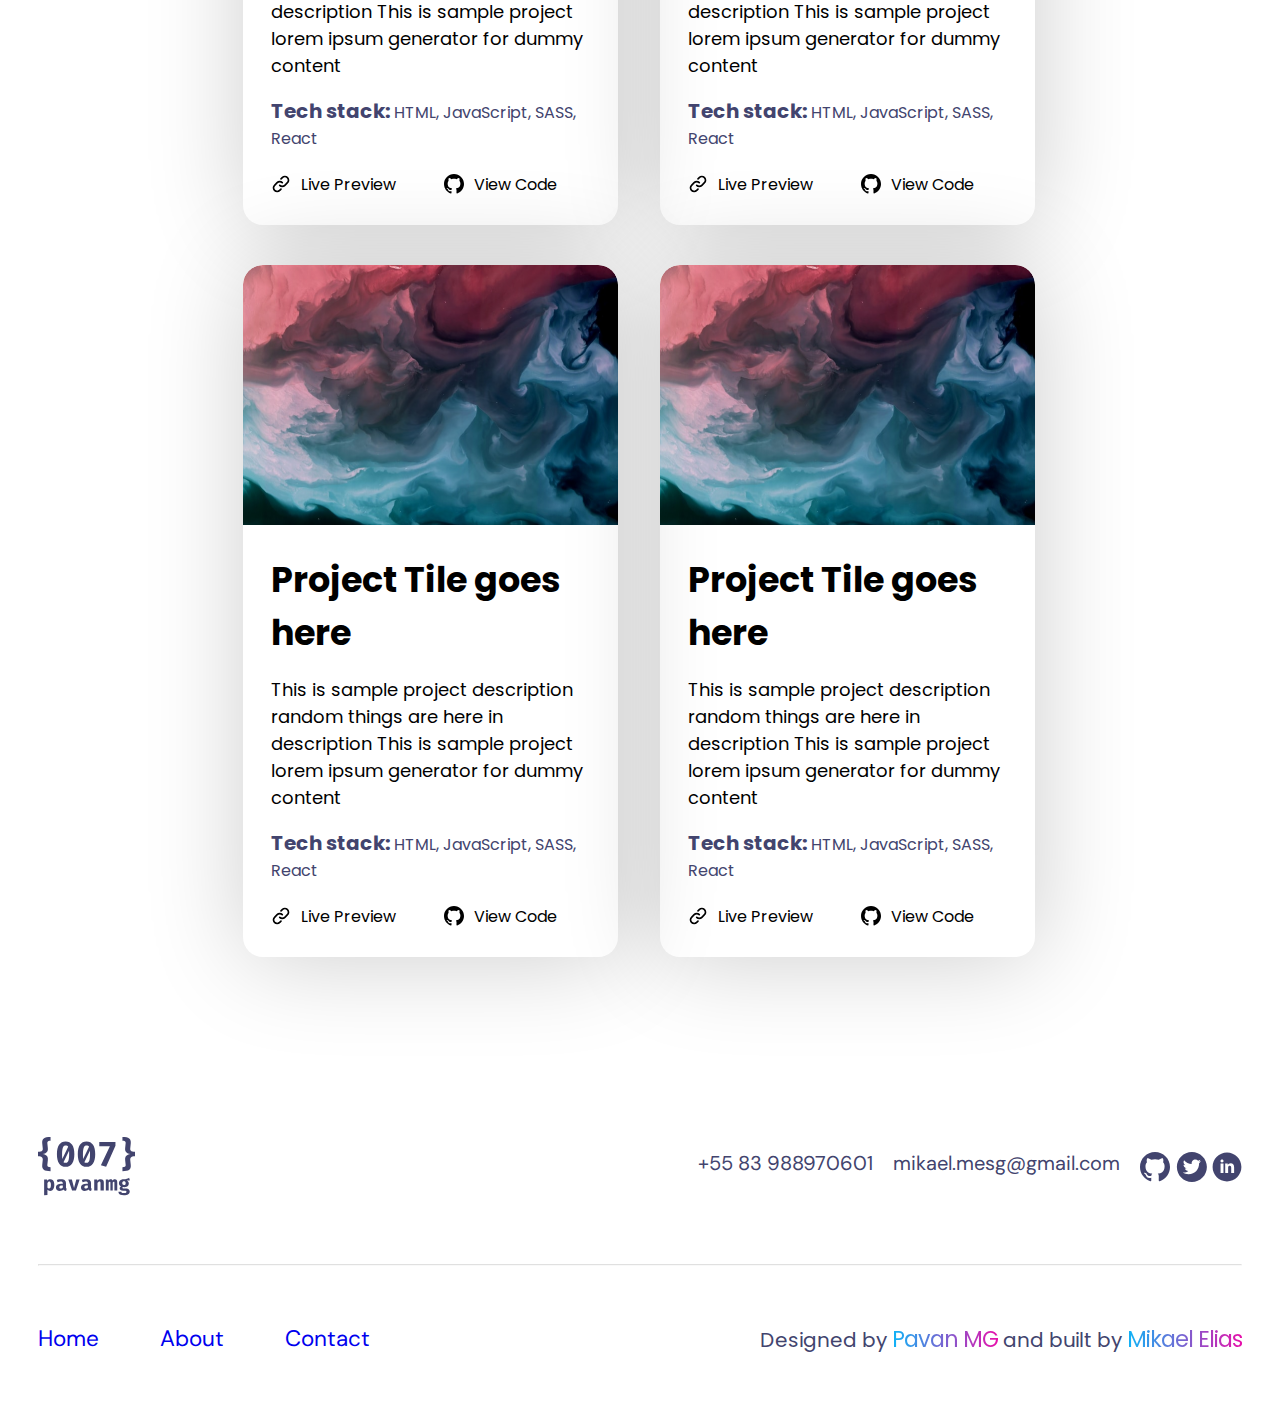
==== commit c0f47b18: "mobile menu space adjustment" ====
--- a/index.html
+++ b/index.html
@@ -146,126 +146,126 @@
 
                     </div>
                     <div class="content">
-                        <h3 class="title">Project Tile goes here</h3>
-                        <p class="discription">
-                            This is sample project description random things are here in description This is sample
-                            project
-                            lorem ipsum generator for dummy content
-                        </p>
-
-                        <p class="tech-stack"><b>Tech stack:</b> HTML, JavaScript, SASS, React</p>
-
-                        <div class="links">
-                            <div class="link">
-                                <img src="images/akar-icons_link-chain.svg" alt="icon-link" class="link-icon">
-                                <span class="link-title">Live Preview</span>
-                            </div>
-
-                            <div class="link">
-                                <img src="images/akar-icons_github-fill.svg" alt="icon-github" class="link-icon">
-                                <span class="link-title">View Code</span>
-                            </div>
-                        </div>
-                    </div>
-                </div>
-
-                <div class="card">
-                    <div class="img-wrap">
-
-                    </div>
-                    <div class="content">
-                        <h3 class="title">Project Tile goes here</h3>
-                        <p class="discription">
-                            This is sample project description random things are here in description This is sample
-                            project
-                            lorem ipsum generator for dummy content
-                        </p>
-
-                        <p class="tech-stack"><b>Tech stack:</b> HTML, JavaScript, SASS, React</p>
-
-                        <div class="links">
-                            <div class="link">
-                                <img src="images/akar-icons_link-chain.svg" alt="icon-link" class="link-icon">
-                                <span class="link-title">Live Preview</span>
-                            </div>
-
-                            <div class="link">
-                                <img src="images/akar-icons_github-fill.svg" alt="icon-github" class="link-icon">
-                                <span class="link-title">View Code</span>
-                            </div>
-                        </div>
-                    </div>
-                </div>
-
-                <div class="card">
-                    <div class="img-wrap">
-
-                    </div>
-                    <div class="content">
-                        <h3 class="title">Project Tile goes here</h3>
-                        <p class="discription">
-                            This is sample project description random things are here in description This is sample
-                            project
-                            lorem ipsum generator for dummy content
-                        </p>
-
-                        <p class="tech-stack"><b>Tech stack:</b> HTML, JavaScript, SASS, React</p>
-
-                        <div class="links">
-                            <div class="link">
-                                <img src="images/akar-icons_link-chain.svg" alt="icon-link" class="link-icon">
-                                <span class="link-title">Live Preview</span>
-                            </div>
-
-                            <div class="link">
-                                <img src="images/akar-icons_github-fill.svg" alt="icon-github" class="link-icon">
-                                <span class="link-title">View Code</span>
-                            </div>
-                        </div>
-                    </div>
-                </div>
-
-                <div class="card">
-                    <div class="img-wrap">
-
-                    </div>
-                    <div class="content">
-                        <h3 class="title">Project Tile goes here</h3>
-                        <p class="discription">
-                            This is sample project description random things are here in description This is sample
-                            project
-                            lorem ipsum generator for dummy content
-                        </p>
-
-                        <p class="tech-stack"><b>Tech stack:</b> HTML, JavaScript, SASS, React</p>
-
-                        <div class="links">
-                            <div class="link">
-                                <img src="images/akar-icons_link-chain.svg" alt="icon-link" class="link-icon">
-                                <span class="link-title">Live Preview</span>
-                            </div>
-
-                            <div class="link">
-                                <img src="images/akar-icons_github-fill.svg" alt="icon-github" class="link-icon">
-                                <span class="link-title">View Code</span>
-                            </div>
-                        </div>
-                    </div>
-                </div>
-
-                <div class="card">
-                    <div class="img-wrap">
-
-                    </div>
-                    <div class="content">
-                        <h3 class="title">Project Tile goes here</h3>
-                        <p class="discription">
-                            This is sample project description random things are here in description This is sample
-                            project
-                            lorem ipsum generator for dummy content
-                        </p>
-
-                        <p class="tech-stack"><b>Tech stack:</b> HTML, JavaScript, SASS, React</p>
+                        <h3 class="title" data-translation-key="cardProjectTitle">Project Tile goes here</h3>
+                        <p class="discription" data-translation-key="cardProjectTitleDescription">
+                            This is sample project description random things are here in description This is sample
+                            project
+                            lorem ipsum generator for dummy content
+                        </p>
+
+                        <p class="tech-stack" data-translation-key="techStack"><b>Tech stack:</b> HTML, JavaScript, SASS, React</p>
+
+                        <div class="links">
+                            <div class="link">
+                                <img src="images/akar-icons_link-chain.svg" alt="icon-link" class="link-icon">
+                                <span class="link-title">Live Preview</span>
+                            </div>
+
+                            <div class="link">
+                                <img src="images/akar-icons_github-fill.svg" alt="icon-github" class="link-icon">
+                                <span class="link-title">View Code</span>
+                            </div>
+                        </div>
+                    </div>
+                </div>
+
+                <div class="card">
+                    <div class="img-wrap">
+
+                    </div>
+                    <div class="content">
+                        <h3 class="title" data-translation-key="cardProjectTitle">Project Tile goes here</h3>
+                        <p class="discription" data-translation-key="cardProjectTitleDescription">
+                            This is sample project description random things are here in description This is sample
+                            project
+                            lorem ipsum generator for dummy content
+                        </p>
+
+                        <p class="tech-stack" data-translation-key="techStack"><b>Tech stack:</b> HTML, JavaScript, SASS, React</p>
+
+                        <div class="links">
+                            <div class="link">
+                                <img src="images/akar-icons_link-chain.svg" alt="icon-link" class="link-icon">
+                                <span class="link-title">Live Preview</span>
+                            </div>
+
+                            <div class="link">
+                                <img src="images/akar-icons_github-fill.svg" alt="icon-github" class="link-icon">
+                                <span class="link-title">View Code</span>
+                            </div>
+                        </div>
+                    </div>
+                </div>
+
+                <div class="card">
+                    <div class="img-wrap">
+
+                    </div>
+                    <div class="content">
+                        <h3 class="title" data-translation-key="cardProjectTitle">Project Tile goes here</h3>
+                        <p class="discription" data-translation-key="cardProjectTitleDescription">
+                            This is sample project description random things are here in description This is sample
+                            project
+                            lorem ipsum generator for dummy content
+                        </p>
+
+                        <p class="tech-stack" data-translation-key="techStack"><b>Tech stack:</b> HTML, JavaScript, SASS, React</p>
+
+                        <div class="links">
+                            <div class="link">
+                                <img src="images/akar-icons_link-chain.svg" alt="icon-link" class="link-icon">
+                                <span class="link-title">Live Preview</span>
+                            </div>
+
+                            <div class="link">
+                                <img src="images/akar-icons_github-fill.svg" alt="icon-github" class="link-icon">
+                                <span class="link-title">View Code</span>
+                            </div>
+                        </div>
+                    </div>
+                </div>
+
+                <div class="card">
+                    <div class="img-wrap">
+
+                    </div>
+                    <div class="content">
+                        <h3 class="title" data-translation-key="cardProjectTitle">Project Tile goes here</h3>
+                        <p class="discription" data-translation-key="cardProjectTitleDescription">
+                            This is sample project description random things are here in description This is sample
+                            project
+                            lorem ipsum generator for dummy content
+                        </p>
+
+                        <p class="tech-stack" data-translation-key="techStack"><b>Tech stack:</b> HTML, JavaScript, SASS, React</p>
+
+                        <div class="links">
+                            <div class="link">
+                                <img src="images/akar-icons_link-chain.svg" alt="icon-link" class="link-icon">
+                                <span class="link-title">Live Preview</span>
+                            </div>
+
+                            <div class="link">
+                                <img src="images/akar-icons_github-fill.svg" alt="icon-github" class="link-icon">
+                                <span class="link-title">View Code</span>
+                            </div>
+                        </div>
+                    </div>
+                </div>
+
+                <div class="card">
+                    <div class="img-wrap">
+
+                    </div>
+                    <div class="content">
+                        <h3 class="title" data-translation-key="cardProjectTitle">Project Tile goes here</h3>
+                        <p class="discription" data-translation-key="cardProjectTitleDescription">
+                            This is sample project description random things are here in description This is sample
+                            project
+                            lorem ipsum generator for dummy content
+                        </p>
+
+                        <p class="tech-stack" data-translation-key="techStack"><b>Tech stack:</b> HTML, JavaScript, SASS, React</p>
 
                         <div class="links">
                             <div class="link">
@@ -319,7 +319,7 @@
                 </nav>
 
                 <div class="copyright">
-                    <p>Designed by <a href="https://github.com/pavanmg007" class="highlight-footer" data-translation-key="copyright" href=>Pavan MG </a> and built by <span class="highlight-footer">Mikael Elias</span></p>
+                    <p data-translation-key="copyright">Designed by <a href="https://github.com/pavanmg007" class="highlight-footer" href=>Pavan MG </a> and built by <span class="highlight-footer">Mikael Elias</span></p>
                 </div>
             </div>
         </footer>
--- a/styles/common.css
+++ b/styles/common.css
@@ -244,6 +244,12 @@
 @media (max-width: 575px) {
     .container {
         max-width: 90%;
+    }
+}
+
+@media (max-width: 471px) {
+    .logo-wrap .logo-img {
+        width: 85px;
     }
 }
 
@@ -293,4 +299,3 @@
         margin-top: -25px;
     }
 }
-
